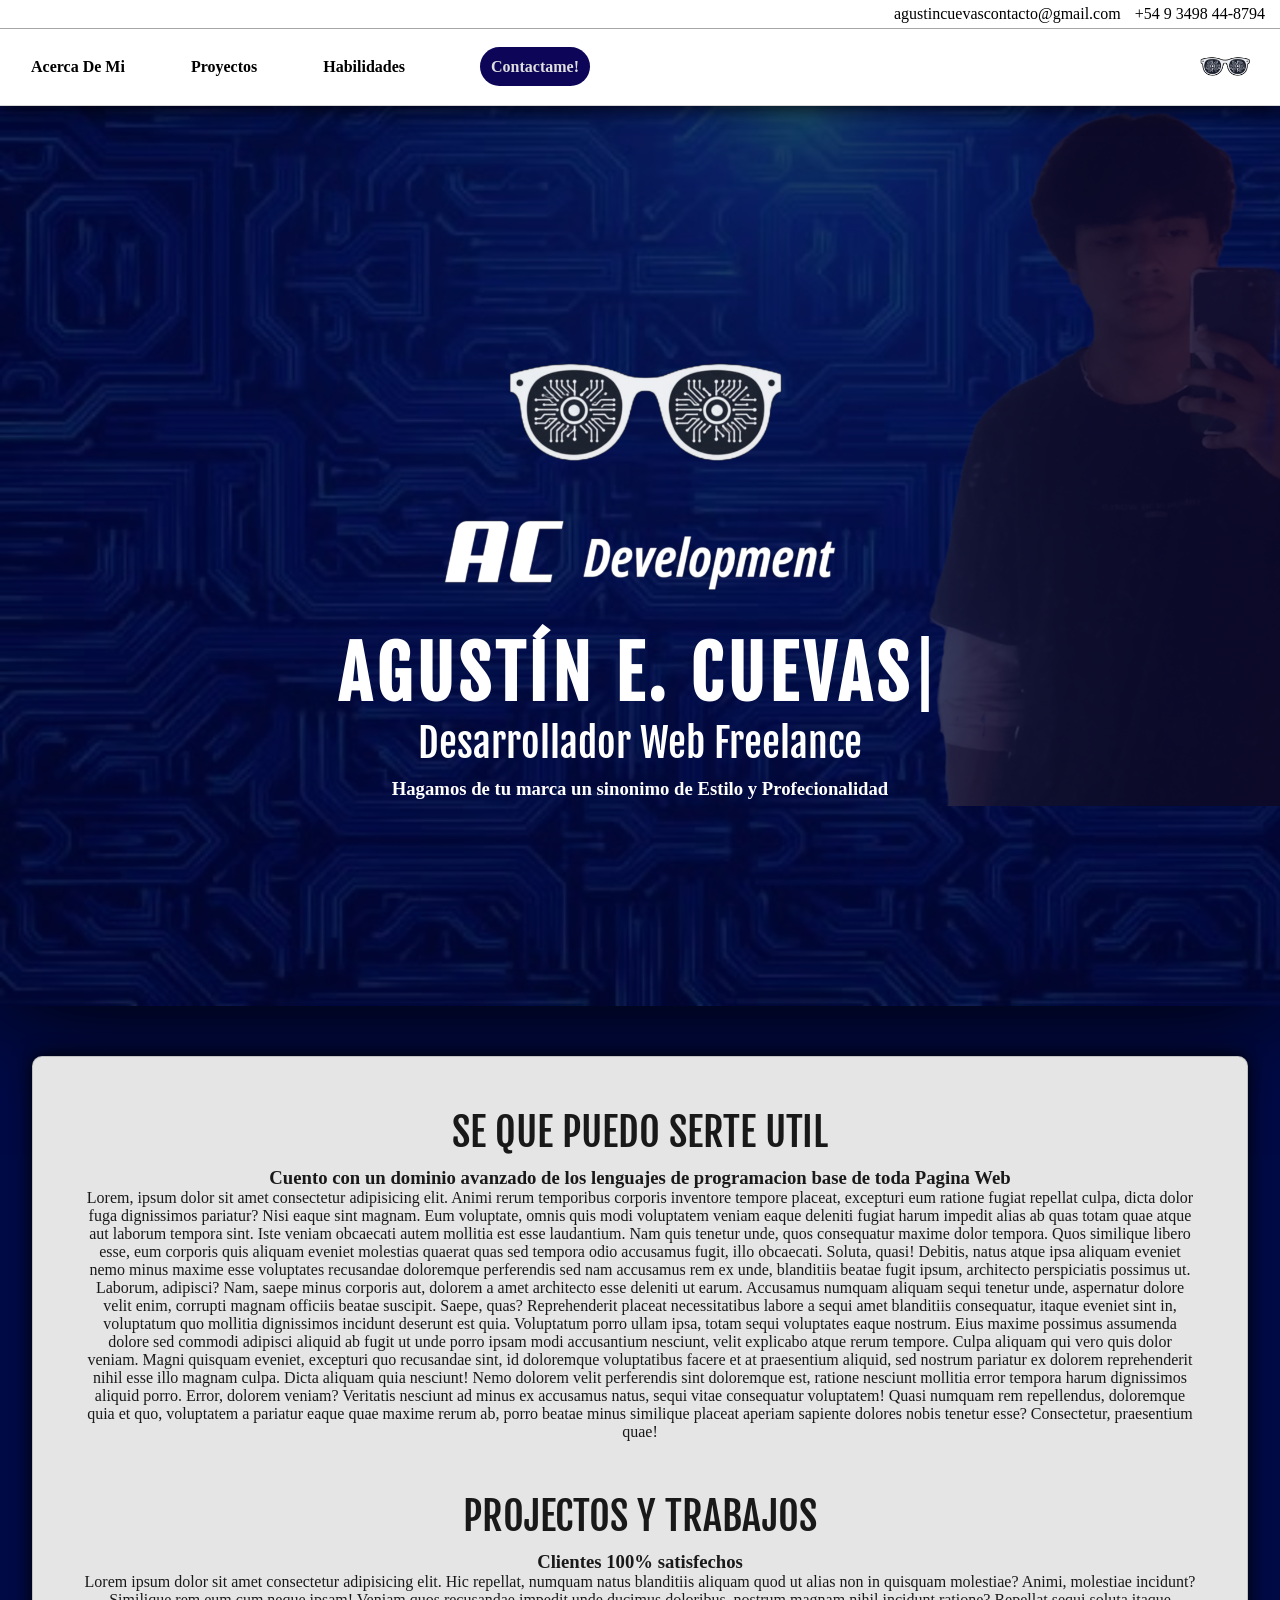
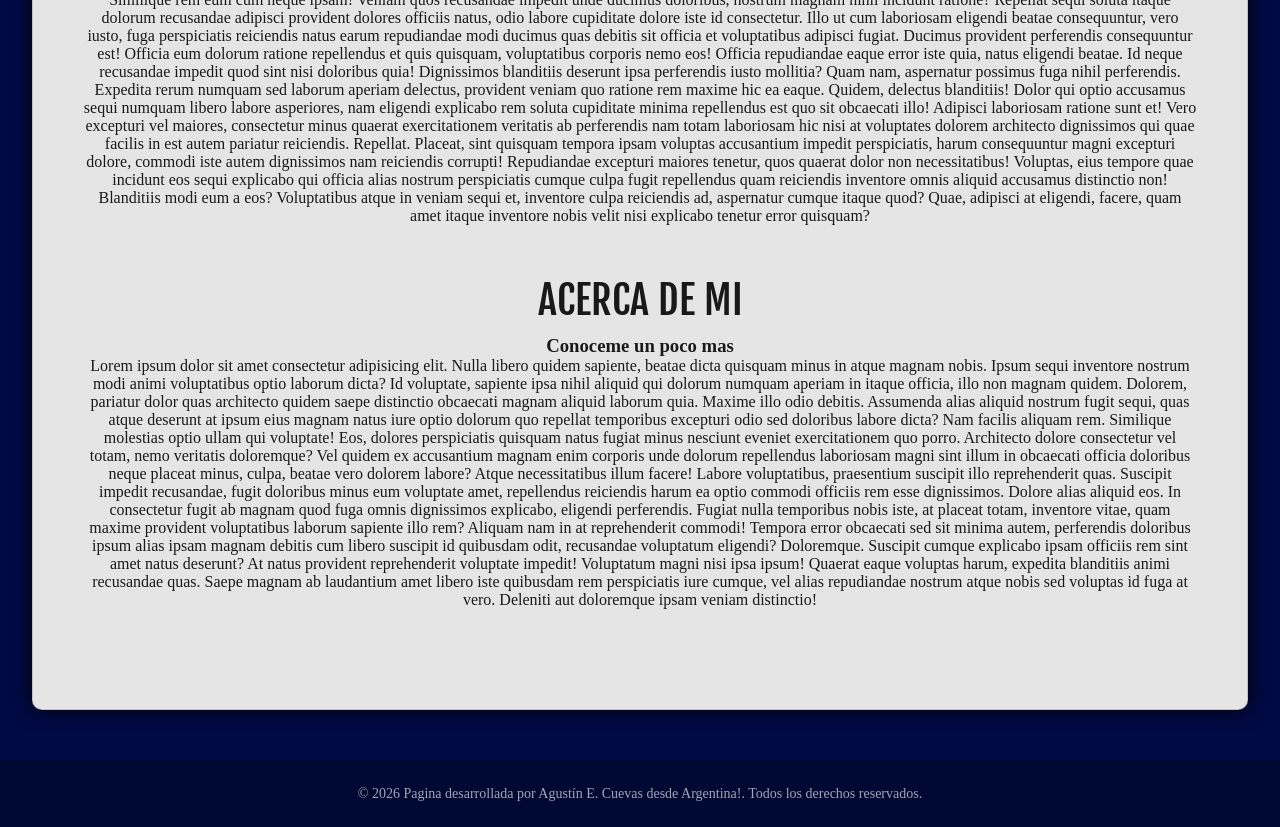
==== index.html @ af5e5095 "Add files via upload" ====
<!DOCTYPE html>
<html lang="es">
<head> 
    <meta charset="UTF-8">
    <meta http-equiv="X-UA-Compatible" content="IE=edge">
    <meta name="viewport" content="width=device-width, initial-scale=1.0">
    <title>Agustin E. Cuevas</title>
    <link rel="stylesheet" href="styles.css">
    <link rel="icon" href="./IMGs/icono.png" type="image/png">
    <link rel="preconnect" href="https://fonts.googleapis.com">
    <link rel="preconnect" href="https://fonts.gstatic.com" crossorigin>
    <link href="https://fonts.googleapis.com/css2?family=Fjalla+One&display=swap" rel="stylesheet">

</head>
<body>
    <div class="contact__section">
        <a class="cs__item" href="mailto:agustincuevas@gmail.com" target="_blank" title="Correo electronico de contacto">agustincuevascontacto@gmail.com</a>
        <a class="cs__item" href="" title="Numero de telefono">+54 9 3498 44-8794</a>
    </div>
    <nav class="nav">
        <div>
            <ul class="nav__ul">
                <li class="nav__item"><a class="nav__link" href="#aboutme" title="Conoce un poco mas sobre mi">Acerca De Mi</a></li>
                <li class="nav__item"><a class="nav__link" href="#projects" title="Proyectos en los que estuve detras del desarrollo">Proyectos</a></li>
                <li class="nav__item"><a class="nav__link" href="#skills" title="Mis habilidades como desarrollador">Habilidades</a></li>
                <li class="nav__item"><a class="nav__link link--contact" href="./Form Contact/form.html" title="Boton de contacto">Contactame!</a></li>
            </ul>
        </div>
        <div>
            <img class="nav__img" src="./IMGs/navbar icon.png" alt="Icono de AC development" title="Ac Development">
        </div>     
    </nav>
    <!-- ENCABEZADO DE LA PAGINA -->
    <header class="header">
        <img src="./IMGs/cuevi.png" alt="" class="header__img">
        <div class="overlay">

        </div>
            <div class="contenedor_header">
                <img class="header__logo" src="./IMGs/logo AC development.png" alt="Logo de AC Development" title="Logo de AC Development">
                <h1>Agustín E. Cuevas<span class="guion_parpadeo">|</span></h1>
                <h2>Desarrollador Web Freelance</h2>
                <h3>Hagamos de tu marca un sinonimo de Estilo y Profecionalidad</h3>
            </div>
        </div>    
    </header>
    <main>
        <div class="principal__container">
            <section class="section__skills" id="skills">
                <h2>SE QUE PUEDO SERTE UTIL</h2>
                <h3>Cuento con un dominio avanzado de los lenguajes de programacion base de toda Pagina Web </h3>
                <p>Lorem, ipsum dolor sit amet consectetur adipisicing elit. Animi rerum temporibus corporis inventore tempore placeat, excepturi eum ratione fugiat repellat culpa, dicta dolor fuga dignissimos pariatur? Nisi eaque sint magnam.
                Eum voluptate, omnis quis modi voluptatem veniam eaque deleniti fugiat harum impedit alias ab quas totam quae atque aut laborum tempora sint. Iste veniam obcaecati autem mollitia est esse laudantium.
                Nam quis tenetur unde, quos consequatur maxime dolor tempora. Quos similique libero esse, eum corporis quis aliquam eveniet molestias quaerat quas sed tempora odio accusamus fugit, illo obcaecati. Soluta, quasi!
                Debitis, natus atque ipsa aliquam eveniet nemo minus maxime esse voluptates recusandae doloremque perferendis sed nam accusamus rem ex unde, blanditiis beatae fugit ipsum, architecto perspiciatis possimus ut. Laborum, adipisci?
                Nam, saepe minus corporis aut, dolorem a amet architecto esse deleniti ut earum. Accusamus numquam aliquam sequi tenetur unde, aspernatur dolore velit enim, corrupti magnam officiis beatae suscipit. Saepe, quas?
                Reprehenderit placeat necessitatibus labore a sequi amet blanditiis consequatur, itaque eveniet sint in, voluptatum quo mollitia dignissimos incidunt deserunt est quia. Voluptatum porro ullam ipsa, totam sequi voluptates eaque nostrum.
                Eius maxime possimus assumenda dolore sed commodi adipisci aliquid ab fugit ut unde porro ipsam modi accusantium nesciunt, velit explicabo atque rerum tempore. Culpa aliquam qui vero quis dolor veniam.
                Magni quisquam eveniet, excepturi quo recusandae sint, id doloremque voluptatibus facere et at praesentium aliquid, sed nostrum pariatur ex dolorem reprehenderit nihil esse illo magnam culpa. Dicta aliquam quia nesciunt!
                Nemo dolorem velit perferendis sint doloremque est, ratione nesciunt mollitia error tempora harum dignissimos aliquid porro. Error, dolorem veniam? Veritatis nesciunt ad minus ex accusamus natus, sequi vitae consequatur voluptatem!
                Quasi numquam rem repellendus, doloremque quia et quo, voluptatem a pariatur eaque quae maxime rerum ab, porro beatae minus similique placeat aperiam sapiente dolores nobis tenetur esse? Consectetur, praesentium quae!</p>
            </section>
            <section class="section__projects" id="projects">
                <h2>PROJECTOS Y TRABAJOS</h2>
                <h3>Clientes 100% satisfechos</h3>
                <p>Lorem ipsum dolor sit amet consectetur adipisicing elit. Hic repellat, numquam natus blanditiis aliquam quod ut alias non in quisquam molestiae? Animi, molestiae incidunt? Similique rem eum cum neque ipsam!
                Veniam quos recusandae impedit unde ducimus doloribus, nostrum magnam nihil incidunt ratione? Repellat sequi soluta itaque dolorum recusandae adipisci provident dolores officiis natus, odio labore cupiditate dolore iste id consectetur.
                Illo ut cum laboriosam eligendi beatae consequuntur, vero iusto, fuga perspiciatis reiciendis natus earum repudiandae modi ducimus quas debitis sit officia et voluptatibus adipisci fugiat. Ducimus provident perferendis consequuntur est!
                Officia eum dolorum ratione repellendus et quis quisquam, voluptatibus corporis nemo eos! Officia repudiandae eaque error iste quia, natus eligendi beatae. Id neque recusandae impedit quod sint nisi doloribus quia!
                Dignissimos blanditiis deserunt ipsa perferendis iusto mollitia? Quam nam, aspernatur possimus fuga nihil perferendis. Expedita rerum numquam sed laborum aperiam delectus, provident veniam quo ratione rem maxime hic ea eaque.
                Quidem, delectus blanditiis! Dolor qui optio accusamus sequi numquam libero labore asperiores, nam eligendi explicabo rem soluta cupiditate minima repellendus est quo sit obcaecati illo! Adipisci laboriosam ratione sunt et!
                Vero excepturi vel maiores, consectetur minus quaerat exercitationem veritatis ab perferendis nam totam laboriosam hic nisi at voluptates dolorem architecto dignissimos qui quae facilis in est autem pariatur reiciendis. Repellat.
                Placeat, sint quisquam tempora ipsam voluptas accusantium impedit perspiciatis, harum consequuntur magni excepturi dolore, commodi iste autem dignissimos nam reiciendis corrupti! Repudiandae excepturi maiores tenetur, quos quaerat dolor non necessitatibus!
                Voluptas, eius tempore quae incidunt eos sequi explicabo qui officia alias nostrum perspiciatis cumque culpa fugit repellendus quam reiciendis inventore omnis aliquid accusamus distinctio non! Blanditiis modi eum a eos?
                Voluptatibus atque in veniam sequi et, inventore culpa reiciendis ad, aspernatur cumque itaque quod? Quae, adipisci at eligendi, facere, quam amet itaque inventore nobis velit nisi explicabo tenetur error quisquam?</p>
            </section>
            <section class="section__aboutme" id="aboutme">
                <h2>ACERCA DE MI</h2>
                <h3>Conoceme un poco mas</h3>
                <p>Lorem ipsum dolor sit amet consectetur adipisicing elit. Nulla libero quidem sapiente, beatae dicta quisquam minus in atque magnam nobis. Ipsum sequi inventore nostrum modi animi voluptatibus optio laborum dicta?
                Id voluptate, sapiente ipsa nihil aliquid qui dolorum numquam aperiam in itaque officia, illo non magnam quidem. Dolorem, pariatur dolor quas architecto quidem saepe distinctio obcaecati magnam aliquid laborum quia.
                Maxime illo odio debitis. Assumenda alias aliquid nostrum fugit sequi, quas atque deserunt at ipsum eius magnam natus iure optio dolorum quo repellat temporibus excepturi odio sed doloribus labore dicta?
                Nam facilis aliquam rem. Similique molestias optio ullam qui voluptate! Eos, dolores perspiciatis quisquam natus fugiat minus nesciunt eveniet exercitationem quo porro. Architecto dolore consectetur vel totam, nemo veritatis doloremque?
                Vel quidem ex accusantium magnam enim corporis unde dolorum repellendus laboriosam magni sint illum in obcaecati officia doloribus neque placeat minus, culpa, beatae vero dolorem labore? Atque necessitatibus illum facere!
                Labore voluptatibus, praesentium suscipit illo reprehenderit quas. Suscipit impedit recusandae, fugit doloribus minus eum voluptate amet, repellendus reiciendis harum ea optio commodi officiis rem esse dignissimos. Dolore alias aliquid eos.
                In consectetur fugit ab magnam quod fuga omnis dignissimos explicabo, eligendi perferendis. Fugiat nulla temporibus nobis iste, at placeat totam, inventore vitae, quam maxime provident voluptatibus laborum sapiente illo rem?
                Aliquam nam in at reprehenderit commodi! Tempora error obcaecati sed sit minima autem, perferendis doloribus ipsum alias ipsam magnam debitis cum libero suscipit id quibusdam odit, recusandae voluptatum eligendi? Doloremque.
                Suscipit cumque explicabo ipsam officiis rem sint amet natus deserunt? At natus provident reprehenderit voluptate impedit! Voluptatum magni nisi ipsa ipsum! Quaerat eaque voluptas harum, expedita blanditiis animi recusandae quas.
                Saepe magnam ab laudantium amet libero iste quibusdam rem perspiciatis iure cumque, vel alias repudiandae nostrum atque nobis sed voluptas id fuga at vero. Deleniti aut doloremque ipsam veniam distinctio!</p>
            </section>
        </div>
    </main>
    <footer class="footer"> 
        <p class="footer__text">© 2026 Pagina desarrollada por Agustín E. Cuevas desde Argentina!. Todos los derechos reservados.</p>
    </footer>
</body>
</html>
---- styles.css ----
* {
    margin: 0;
    box-sizing: border-box;
    padding: 0;
}

.fjalla-one-regular {
    font-family: "Fjalla One", 'Courier New', Courier, monospace;
    font-weight: 400;
    font-style: normal;
}


html {
    scroll-behavior: smooth;
}

body {
    background-color: rgb(0, 10, 69);
    color: rgba(0, 0, 0, 0.89);
}

h2 {
    font-size: 40px;
    font-family: "Fjalla One", 'Courier New', Courier, monospace;
    font-weight: 400;
    font-style: normal;
}

h2, h3, p {
    text-align: center;
}



            /* ---  APARTADO DEL HEADER --- */



@keyframes slideDownFromTop {
0% {
    opacity: 0;
    transform: translateY(-100%); 
}
100% {
    opacity: 1;
    transform: translateY(0);    
}
}

.contact__section {
    position: relative;
    z-index: 1;
    animation: slideDownFromTop 0.8s ease-out forwards;
}

.contact__section {
    padding: 5px;
    width: 100%;
    text-align: right;
    justify-content: space-between;
    background-color: white;
    border-bottom: .01px solid rgba(52, 52, 52, 0.435);
    position: relative;
    z-index: 4;    
}

.cs__item {
    margin-right: 10px;
    text-decoration: none;
    color: black;
}

.cs__item:hover {
    color: rgba(26, 3, 120, 0.849);
}

.header {
    height: 100vh;
    background-image: url("./IMGs/background_header.jpg");
    box-shadow:  0px 0px 100px black;
    background-size: cover;
    display: flex;
}

.overlay {
    height: 100vh;
    width: 100%;
    background-color: rgba(0, 0, 43, 0.719);
    position: absolute;
    z-index: 1;
}

.contenedor_header {
    margin: auto;
    color: white;
    min-width: 500px;
    max-width: 800px;
    text-align: center;
    position: relative;
    z-index: 2;
    overflow: hidden;
}


@keyframes slideInFromRight {
  0% {
    opacity: 0;
    transform: translateX(100%);
  }


  100% {
    opacity: 1;
    transform: translateX(0); 
  }
}

.header__logo {
    max-width: 400px;
    max-height: auto;
}

.header__img {
    max-height: 100%;
    position: absolute;
    right: 0;


    animation-name: slideInFromRight; 
    animation-duration: 1s;           
    animation-timing-function: ease-out; 
    animation-delay: 0.5s;            
    animation-fill-mode: forwards;   
}


h1 {
    font-family: "Fjalla One", 'Courier New', Courier, monospace;
    font-weight: 400;
    font-style: normal;
    font-size: 70px;
    font-weight: 900;
    letter-spacing: 5px;
    text-transform: uppercase;
}

h1 > .guion_parpadeo {
    font-weight: 100;
    animation: blink 1s step-end infinite;
    padding: 0;
    margin: 0;
}

@keyframes blink {
    0%, 100% { opacity: 1; }
    50% { opacity: 0;}
}

h2 {
    margin-bottom: 10px;
}


        /* APARTAOO DEL NAVBAR */




.nav {
  position: relative;
  z-index: 2;
  box-shadow: 0 4px 10px rgba(0, 0, 0, 0.15);

  animation: slideDownFromTop 0.8s ease-out forwards;
}

.nav {
    background-color: white;
    display: flex;
    flex-wrap: wrap;
    align-items: center;
    justify-content: space-between;
    border-bottom: 1px solid rgb(217, 215, 215); 
    box-shadow: 0px 0px 20px black;
    position: sticky;
    top: 0;
    z-index: 3;
}

.nav__ul {

}

.nav__item {
    display: inline-block;
    padding: 20px 20px;
    flex: 1;
}

.nav__link {
    text-decoration: none;
    color: black;
    font-weight: bolder;
    padding: 10px;
    border: 1px solid transparent;
    border-radius: 5px;
    background-color: transparent;
    transition: border .3s, background-color .3s, color .3s;
}

.nav__link:hover {
    border: 1px solid transparent;
    border-radius: 5px;
    background-color: rgba(0, 0, 0, 0.459);
    color: rgb(0, 0, 0);
}

.nav__img {
    margin-top: 2px;
    margin-right: 20px;
    max-width: 100px;
    max-height: 70px;
    flex: 1 0 0 auto;
}

.link--contact {
    margin: 20px 20px;
    border: 1px solid transparent;
    border-radius: 20px;
    background-color: rgb(12, 5, 88);
    color: rgb(223, 223, 223);
    transition: box-shadow .3s, border .3s, background-color .3s, color .3s;
}

.link--contact:hover {
    border: 1px solid white;
    border-radius: 130px;
    background-color: rgb(12, 5, 88);
    color: rgb(223, 223, 223);
    box-shadow: 0px 0px 15px black;
}


/* APARTADO DEL CONTENIDO PRINCIPAL (MAIN) */


.principal__container {
    padding: 50px;
    margin: auto;
    margin-top: 50px;
    margin-bottom: 50px;
    background-color: rgb(229, 229, 229);
    width: 95%;
    border: 1px solid rgba(0, 0, 0, 0.158);
    border-radius: 10px;
    box-shadow: 0px 0px 20px black;
}

section {
    scroll-margin-top: 80px;
    margin-bottom: 50px;
}


            /* --- FOOTER SECTION --- */


.footer {
    font-size: 14px;
    color: rgba(255, 255, 255, 0.641);
    background-color: rgb(0, 8, 52);
    width: 100%;
    padding: 25px;
    border-top: 1px solid rgba(0, 0, 0, 0.281);
}
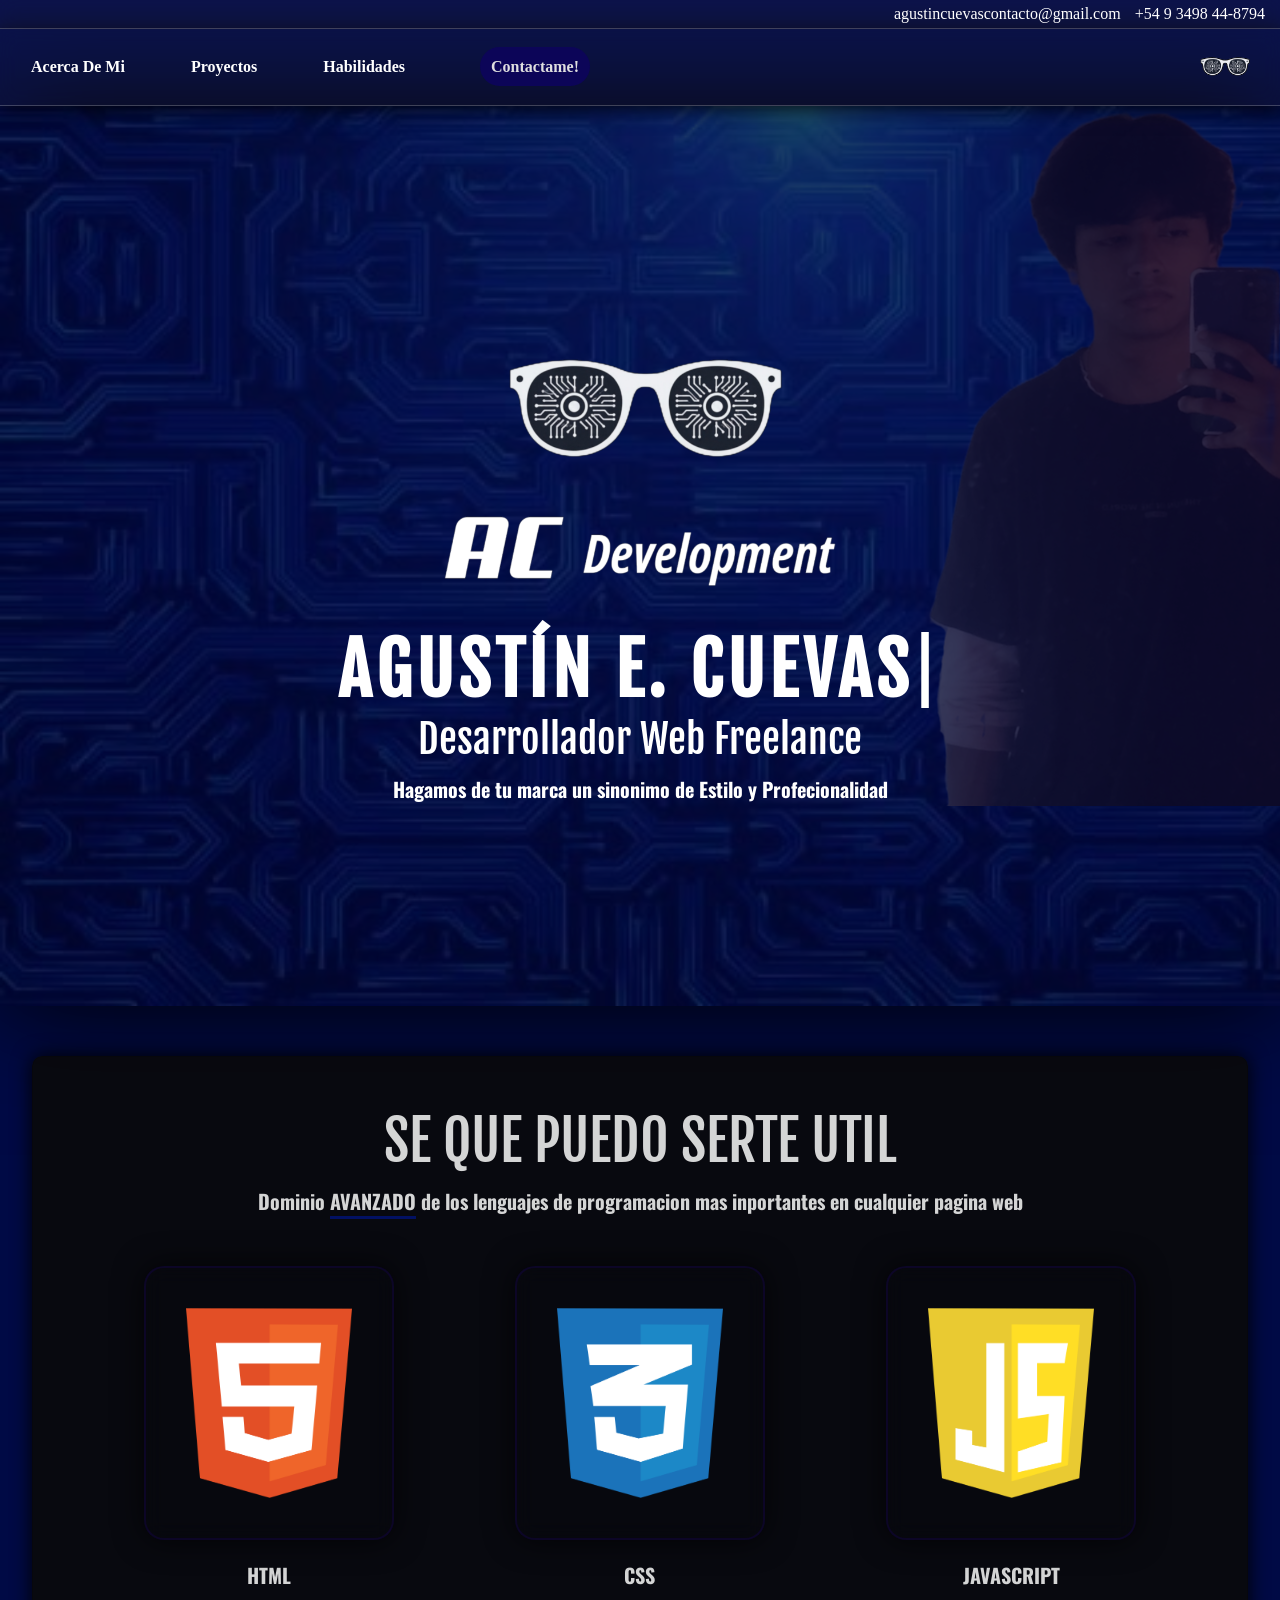
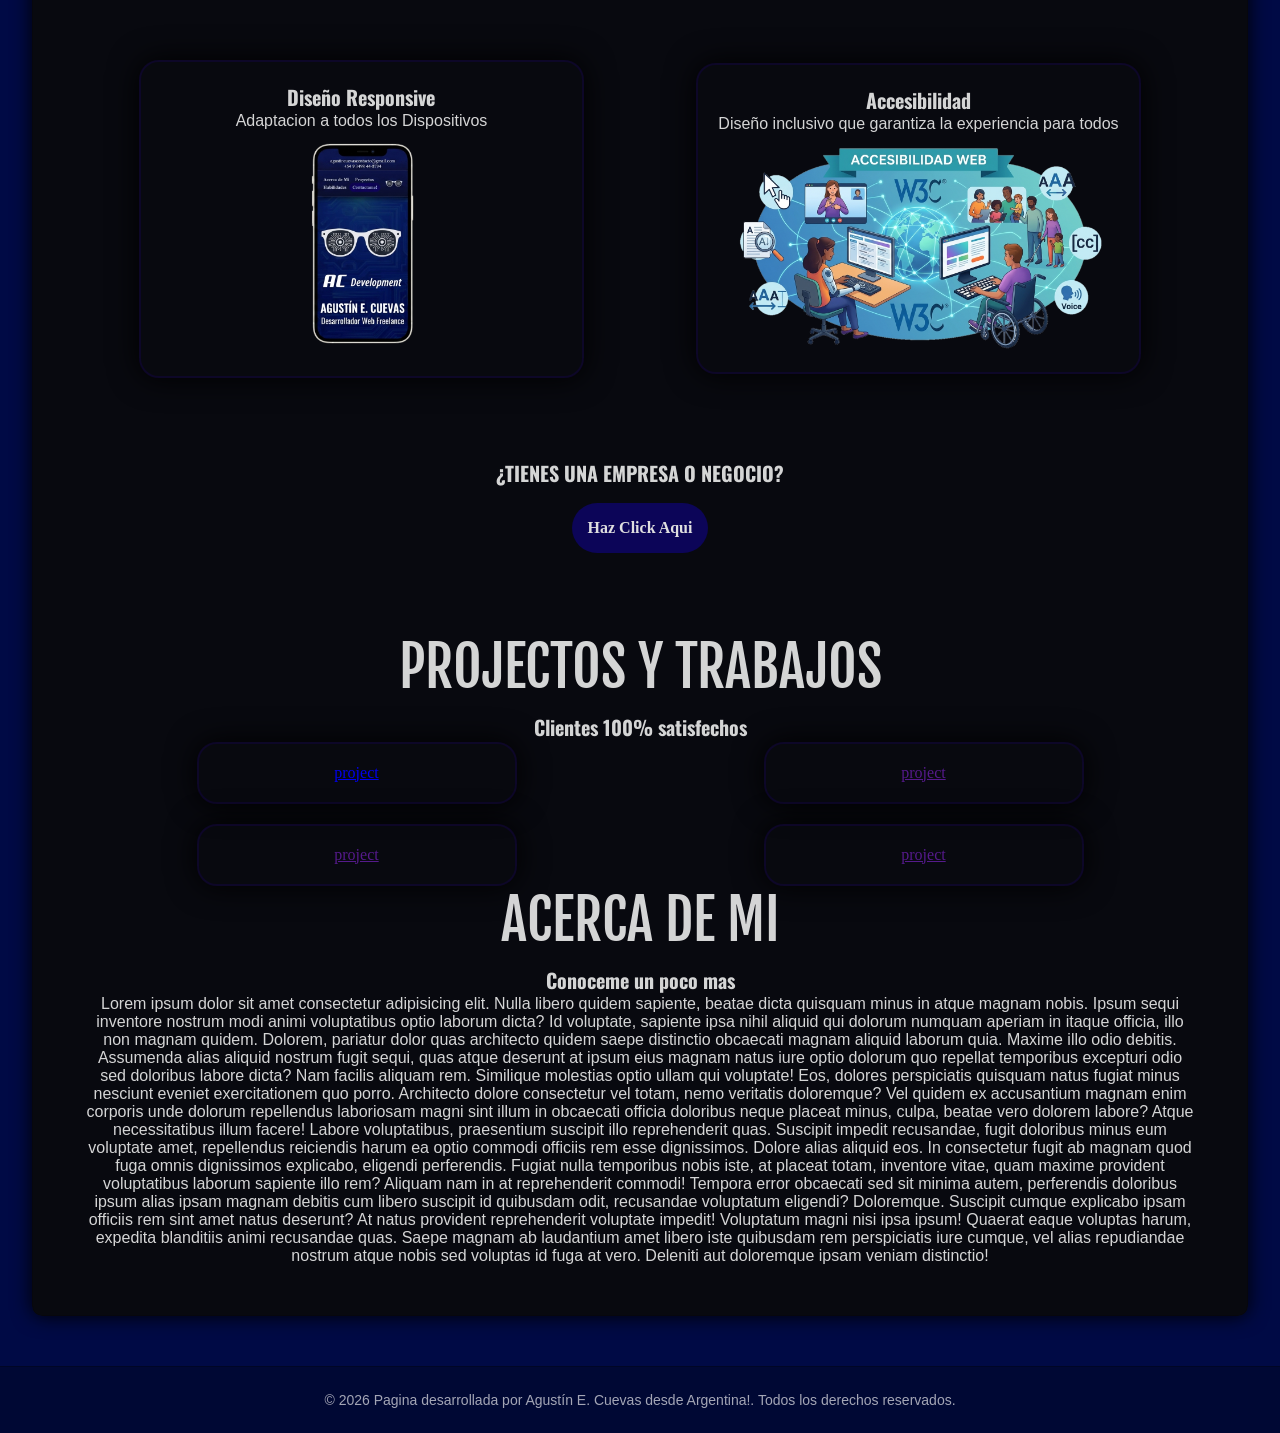
==== commit 15ea201f: "Add files via upload" ====
--- a/index.html
+++ b/index.html
@@ -4,15 +4,18 @@
     <meta charset="UTF-8">
     <meta http-equiv="X-UA-Compatible" content="IE=edge">
     <meta name="viewport" content="width=device-width, initial-scale=1.0">
-    <title>Agustin E. Cuevas</title>
     <link rel="stylesheet" href="styles.css">
     <link rel="icon" href="./IMGs/icono.png" type="image/png">
     <link rel="preconnect" href="https://fonts.googleapis.com">
     <link rel="preconnect" href="https://fonts.gstatic.com" crossorigin>
     <link href="https://fonts.googleapis.com/css2?family=Fjalla+One&display=swap" rel="stylesheet">
+    <link rel="preconnect" href="https://fonts.googleapis.com">
+    <link rel="preconnect" href="https://fonts.gstatic.com" crossorigin>
+    <link href="https://fonts.googleapis.com/css2?family=Fjalla+One&family=Oswald:wght@200..700&display=swap" rel="stylesheet">
+    <title>Agustin E. Cuevas</title>
 
 </head>
-<body>
+<body> 
     <div class="contact__section">
         <a class="cs__item" href="mailto:agustincuevas@gmail.com" target="_blank" title="Correo electronico de contacto">agustincuevascontacto@gmail.com</a>
         <a class="cs__item" href="" title="Numero de telefono">+54 9 3498 44-8794</a>
@@ -46,33 +49,46 @@
     </header>
     <main>
         <div class="principal__container">
-            <section class="section__skills" id="skills">
+            <section class="section_skills" id="skills">
                 <h2>SE QUE PUEDO SERTE UTIL</h2>
-                <h3>Cuento con un dominio avanzado de los lenguajes de programacion base de toda Pagina Web </h3>
-                <p>Lorem, ipsum dolor sit amet consectetur adipisicing elit. Animi rerum temporibus corporis inventore tempore placeat, excepturi eum ratione fugiat repellat culpa, dicta dolor fuga dignissimos pariatur? Nisi eaque sint magnam.
-                Eum voluptate, omnis quis modi voluptatem veniam eaque deleniti fugiat harum impedit alias ab quas totam quae atque aut laborum tempora sint. Iste veniam obcaecati autem mollitia est esse laudantium.
-                Nam quis tenetur unde, quos consequatur maxime dolor tempora. Quos similique libero esse, eum corporis quis aliquam eveniet molestias quaerat quas sed tempora odio accusamus fugit, illo obcaecati. Soluta, quasi!
-                Debitis, natus atque ipsa aliquam eveniet nemo minus maxime esse voluptates recusandae doloremque perferendis sed nam accusamus rem ex unde, blanditiis beatae fugit ipsum, architecto perspiciatis possimus ut. Laborum, adipisci?
-                Nam, saepe minus corporis aut, dolorem a amet architecto esse deleniti ut earum. Accusamus numquam aliquam sequi tenetur unde, aspernatur dolore velit enim, corrupti magnam officiis beatae suscipit. Saepe, quas?
-                Reprehenderit placeat necessitatibus labore a sequi amet blanditiis consequatur, itaque eveniet sint in, voluptatum quo mollitia dignissimos incidunt deserunt est quia. Voluptatum porro ullam ipsa, totam sequi voluptates eaque nostrum.
-                Eius maxime possimus assumenda dolore sed commodi adipisci aliquid ab fugit ut unde porro ipsam modi accusantium nesciunt, velit explicabo atque rerum tempore. Culpa aliquam qui vero quis dolor veniam.
-                Magni quisquam eveniet, excepturi quo recusandae sint, id doloremque voluptatibus facere et at praesentium aliquid, sed nostrum pariatur ex dolorem reprehenderit nihil esse illo magnam culpa. Dicta aliquam quia nesciunt!
-                Nemo dolorem velit perferendis sint doloremque est, ratione nesciunt mollitia error tempora harum dignissimos aliquid porro. Error, dolorem veniam? Veritatis nesciunt ad minus ex accusamus natus, sequi vitae consequatur voluptatem!
-                Quasi numquam rem repellendus, doloremque quia et quo, voluptatem a pariatur eaque quae maxime rerum ab, porro beatae minus similique placeat aperiam sapiente dolores nobis tenetur esse? Consectetur, praesentium quae!</p>
+                    <h3>Dominio <strong>AVANZADO</strong> de los lenguajes de programacion mas inportantes en cualquier pagina web </h3>
+                        <div class="section_skills__grid">
+                            <img class="grid__img" src="./IMGs/hmtl5.png" alt="logo de H.T.M.L.5">
+                            <img class="grid__img" src="./IMGs/css.png" alt="logo de C.S.S.">
+                            <img class="grid__img" src="./IMGs/javascript.png" alt="logo de javascript">
+                            <h3 class="grid__h3">HTML</h3>
+                            <h3 class="grid__h3">CSS</h3>
+                            <h3 class="grid__h3">JAVASCRIPT</h3>
+                        </div>
+            </section>    
+            <section class="section_responsive">
+                    <div class="section_responsive__container">
+                        <h3>Diseño Responsive</h3>
+                        <p>Adaptacion a todos los Dispositivos</p>
+                            <img src="./IMGs/Fone.png" alt="Foto de un Celular con una pagina web dentro" title="Celular Diseño Resposive" class="section_responsive__img">
+                            </img>
+                    </div>
+                    <div class="section_responsive__container">
+                        <h3>Accesibilidad</h3>
+                        <p>Diseño inclusivo que garantiza la experiencia para todos</p>
+                        <img src="./IMGs/Accesibilidad.png" alt="Foto ilustrativa sobre accesibilidad web" title="Accesibilidad Web" class="section_responsive__img img--accesweb" >
+                    </div>
             </section>
-            <section class="section__projects" id="projects">
+            <section class="section_empresas">
+                <div class="container__empresass">    
+                    <h3>¿TIENES UNA EMPRESA O NEGOCIO?</h3>
+                    <a class="section_empresas__link" href="./Empresa/index.html">Haz Click Aqui</a>
+                </div>
+            </section>        
+            <section class="section_projects" id="projects">
                 <h2>PROJECTOS Y TRABAJOS</h2>
                 <h3>Clientes 100% satisfechos</h3>
-                <p>Lorem ipsum dolor sit amet consectetur adipisicing elit. Hic repellat, numquam natus blanditiis aliquam quod ut alias non in quisquam molestiae? Animi, molestiae incidunt? Similique rem eum cum neque ipsam!
-                Veniam quos recusandae impedit unde ducimus doloribus, nostrum magnam nihil incidunt ratione? Repellat sequi soluta itaque dolorum recusandae adipisci provident dolores officiis natus, odio labore cupiditate dolore iste id consectetur.
-                Illo ut cum laboriosam eligendi beatae consequuntur, vero iusto, fuga perspiciatis reiciendis natus earum repudiandae modi ducimus quas debitis sit officia et voluptatibus adipisci fugiat. Ducimus provident perferendis consequuntur est!
-                Officia eum dolorum ratione repellendus et quis quisquam, voluptatibus corporis nemo eos! Officia repudiandae eaque error iste quia, natus eligendi beatae. Id neque recusandae impedit quod sint nisi doloribus quia!
-                Dignissimos blanditiis deserunt ipsa perferendis iusto mollitia? Quam nam, aspernatur possimus fuga nihil perferendis. Expedita rerum numquam sed laborum aperiam delectus, provident veniam quo ratione rem maxime hic ea eaque.
-                Quidem, delectus blanditiis! Dolor qui optio accusamus sequi numquam libero labore asperiores, nam eligendi explicabo rem soluta cupiditate minima repellendus est quo sit obcaecati illo! Adipisci laboriosam ratione sunt et!
-                Vero excepturi vel maiores, consectetur minus quaerat exercitationem veritatis ab perferendis nam totam laboriosam hic nisi at voluptates dolorem architecto dignissimos qui quae facilis in est autem pariatur reiciendis. Repellat.
-                Placeat, sint quisquam tempora ipsam voluptas accusantium impedit perspiciatis, harum consequuntur magni excepturi dolore, commodi iste autem dignissimos nam reiciendis corrupti! Repudiandae excepturi maiores tenetur, quos quaerat dolor non necessitatibus!
-                Voluptas, eius tempore quae incidunt eos sequi explicabo qui officia alias nostrum perspiciatis cumque culpa fugit repellendus quam reiciendis inventore omnis aliquid accusamus distinctio non! Blanditiis modi eum a eos?
-                Voluptatibus atque in veniam sequi et, inventore culpa reiciendis ad, aspernatur cumque itaque quod? Quae, adipisci at eligendi, facere, quam amet itaque inventore nobis velit nisi explicabo tenetur error quisquam?</p>
+                <div class="section_projects__grid">
+                    <a href="https://keanumoda.mitiendanube.com/" class="section_projects__item">project</a>
+                    <a href="" class="section_projects__item">project</a>
+                    <a href="" class="section_projects__item">project</a>
+                    <a href="" class="section_projects__item">project</a>
+                </div>
             </section>
             <section class="section__aboutme" id="aboutme">
                 <h2>ACERCA DE MI</h2>
--- a/styles.css
+++ b/styles.css
@@ -4,12 +4,6 @@
     padding: 0;
 }
 
-.fjalla-one-regular {
-    font-family: "Fjalla One", 'Courier New', Courier, monospace;
-    font-weight: 400;
-    font-style: normal;
-}
-
 
 html {
     scroll-behavior: smooth;
@@ -17,8 +11,24 @@
 
 body {
     background-color: rgb(0, 10, 69);
-    color: rgba(0, 0, 0, 0.89);
-}
+    color: rgba(238, 238, 238, 0.89);
+}
+
+strong {
+    font-weight: bolder;
+    border-bottom: 3px solid rgb(2, 17, 99);
+    cursor: pointer;
+    transition: all 1s;
+}
+
+strong:hover {
+    background: linear-gradient(to left, rgb(47, 0, 255), rgb(34, 4, 133));
+    -webkit-background-clip: text;
+    background-clip: text;
+    -webkit-text-fill-color: transparent;
+    color: transparent;
+}
+
 
 h2 {
     font-size: 40px;
@@ -27,9 +37,39 @@
     font-style: normal;
 }
 
+h2:not(h1 + h2) {
+    font-size: 55px;
+}
+
+h3 {
+    font-size: 20px;
+    font-family: "Oswald";
+}
+
 h2, h3, p {
     text-align: center;
 }
+
+p {
+    font-family: sans-serif;
+}
+
+
+/* --- APARTADO DE FUENTES --- */
+
+.fjalla-one-regular {
+    font-family: "Fjalla One", 'Courier New', Courier, monospace;
+    font-weight: 400;
+    font-style: normal;
+}
+
+.oswald-clasic {
+    font-family: "Oswald", 'Courier New', Courier, monospace;
+    font-optical-sizing: auto;
+    font-weight: 500;
+    font-style: normal;
+}
+
 
 
 
@@ -59,8 +99,10 @@
     width: 100%;
     text-align: right;
     justify-content: space-between;
-    background-color: white;
-    border-bottom: .01px solid rgba(52, 52, 52, 0.435);
+    background-color: rgba(255, 255, 255, 0.048);
+    backdrop-filter: blur(10px);
+    -webkit-backdrop-filter: blur(10px);
+    border-bottom: .01px solid rgba(211, 208, 208, 0.26);
     position: relative;
     z-index: 4;    
 }
@@ -68,11 +110,11 @@
 .cs__item {
     margin-right: 10px;
     text-decoration: none;
-    color: black;
+    color: white;
 }
 
 .cs__item:hover {
-    color: rgba(26, 3, 120, 0.849);
+    color: rgba(4, 207, 221, 0.849);
 }
 
 .header {
@@ -168,20 +210,21 @@
 
 
 .nav {
-  position: relative;
-  z-index: 2;
-  box-shadow: 0 4px 10px rgba(0, 0, 0, 0.15);
-
-  animation: slideDownFromTop 0.8s ease-out forwards;
+    position: relative;
+    z-index: 2;
+    box-shadow: 0 4px 10px rgba(0, 0, 0, 0.15);
+    animation: slideDownFromTop 0.8s ease-out forwards;
 }
 
 .nav {
-    background-color: white;
+    background-color: rgba(255, 255, 255, 0.041);
+    backdrop-filter: blur(10px);
+    -webkit-backdrop-filter: blur(10px);
     display: flex;
     flex-wrap: wrap;
     align-items: center;
     justify-content: space-between;
-    border-bottom: 1px solid rgb(217, 215, 215); 
+    border-bottom: 1px solid rgba(217, 215, 215, 0.26); 
     box-shadow: 0px 0px 20px black;
     position: sticky;
     top: 0;
@@ -200,7 +243,7 @@
 
 .nav__link {
     text-decoration: none;
-    color: black;
+    color: white; 
     font-weight: bolder;
     padding: 10px;
     border: 1px solid transparent;
@@ -212,8 +255,8 @@
 .nav__link:hover {
     border: 1px solid transparent;
     border-radius: 5px;
-    background-color: rgba(0, 0, 0, 0.459);
-    color: rgb(0, 0, 0);
+    background-color: rgba(110, 106, 106, 0.397);
+    color: rgb(255, 255, 255);
 }
 
 .nav__img {
@@ -230,11 +273,11 @@
     border-radius: 20px;
     background-color: rgb(12, 5, 88);
     color: rgb(223, 223, 223);
-    transition: box-shadow .3s, border .3s, background-color .3s, color .3s;
+    transition: box-shadow .6s, border .3s, background-color .3s, color .3s;
 }
 
 .link--contact:hover {
-    border: 1px solid white;
+    border: 1px solid transparent;
     border-radius: 130px;
     background-color: rgb(12, 5, 88);
     color: rgb(223, 223, 223);
@@ -250,7 +293,7 @@
     margin: auto;
     margin-top: 50px;
     margin-bottom: 50px;
-    background-color: rgb(229, 229, 229);
+    background-color: rgba(10, 10, 10, 0.89);
     width: 95%;
     border: 1px solid rgba(0, 0, 0, 0.158);
     border-radius: 10px;
@@ -258,9 +301,137 @@
 }
 
 section {
-    scroll-margin-top: 80px;
-    margin-bottom: 50px;
-}
+    scroll-margin-top: 90px;
+}
+
+.section_skills__grid {
+    margin-bottom: 0px;
+    display: grid;
+    align-items: center;
+    justify-content: space-around;
+    grid-template-columns: 250px 250px 250px;
+    padding: 50px 0px;
+}
+
+.grid__img {
+    display: inline-block;
+    max-width: 250px;
+    padding: 40px;
+    border: 2px solid rgba(23, 5, 88, 0.349);
+    border-radius: 20px;
+    box-shadow: 0 0 30px rgba(0, 0, 0, 0.733);
+    background: rgba(0, 0, 0, 0.055);
+    backdrop-filter: blur(10px);
+    -webkit-backdrop-filter: blur(10px);
+    transition: padding .3s, box-shadow .3s;
+}
+
+.grid__img:hover {
+    padding: 30px;
+    box-shadow: 0 0 30px rgb(12, 5, 88);
+}
+
+.grid__h3 {
+    margin: 20px 0px;
+}
+
+.section_responsive {
+    display: grid;
+    align-items: center;
+    justify-content: space-around;
+    grid-template-columns: 40% 40%;
+    margin-bottom: 80px;
+}
+
+.section_responsive__container {
+    display: grid;
+    border: 2px solid rgba(23, 5, 88, 0.349);
+    border-radius: 20px;
+    padding: 20px ;
+    align-items: center;
+    justify-content: center;
+    box-shadow: 0 0 30px black;
+    transition: padding .3s, box-shadow .3s;
+}
+
+.section_responsive__container:hover {
+        padding: 22px 0px;
+        box-shadow: 0 0 30px rgb(12, 5, 88);
+}
+
+.section_responsive__img {
+    display: block;
+    max-width: 100%;
+    max-height: 100%;
+}
+
+.img--accesweb {
+    display: block;
+    max-width: 100%;
+    max-height: 100%;
+}
+
+
+
+
+
+
+
+
+.section_empresas {
+    display: grid;
+    text-align: center;
+    margin-bottom: 80px;
+}
+
+.container__empresas {
+    align-items: center;
+    justify-content: space-around;     
+}
+
+
+.section_empresas__link {
+    text-decoration: none;
+    display: inline-block;
+    margin-top: 15px; 
+    padding: 15px;
+    border: 1px solid transparent;
+    border-radius: 130px;
+    background-color: rgb(12, 5, 88);
+    color: rgb(223, 223, 223);
+    font-weight: bolder;
+    cursor: pointer;
+    transition: box-shadow .3s, border .3s, background-color .3s;
+}
+
+.section_empresas__link:hover {
+    border-radius: 130px;
+    background-color: rgb(12, 5, 88);
+    color: rgb(223, 223, 223);
+    box-shadow: 0px 0px 15px rgb(0, 0, 0);
+}
+
+.section_projects__grid {
+    display: grid;
+    grid-template-columns: 20em 20em;
+    align-items: center;
+    justify-content: space-around;
+    min-width: 10em;
+    gap: 20px;
+}
+
+.section_projects__item {
+    display: grid;
+    border: 2px solid rgba(23, 5, 88, 0.349);
+    border-radius: 20px;
+    padding: 20px ;
+    align-items: center;
+    justify-content: center;
+    box-shadow: 0 0 30px black;
+    
+}
+
+
 
 
             /* --- FOOTER SECTION --- */
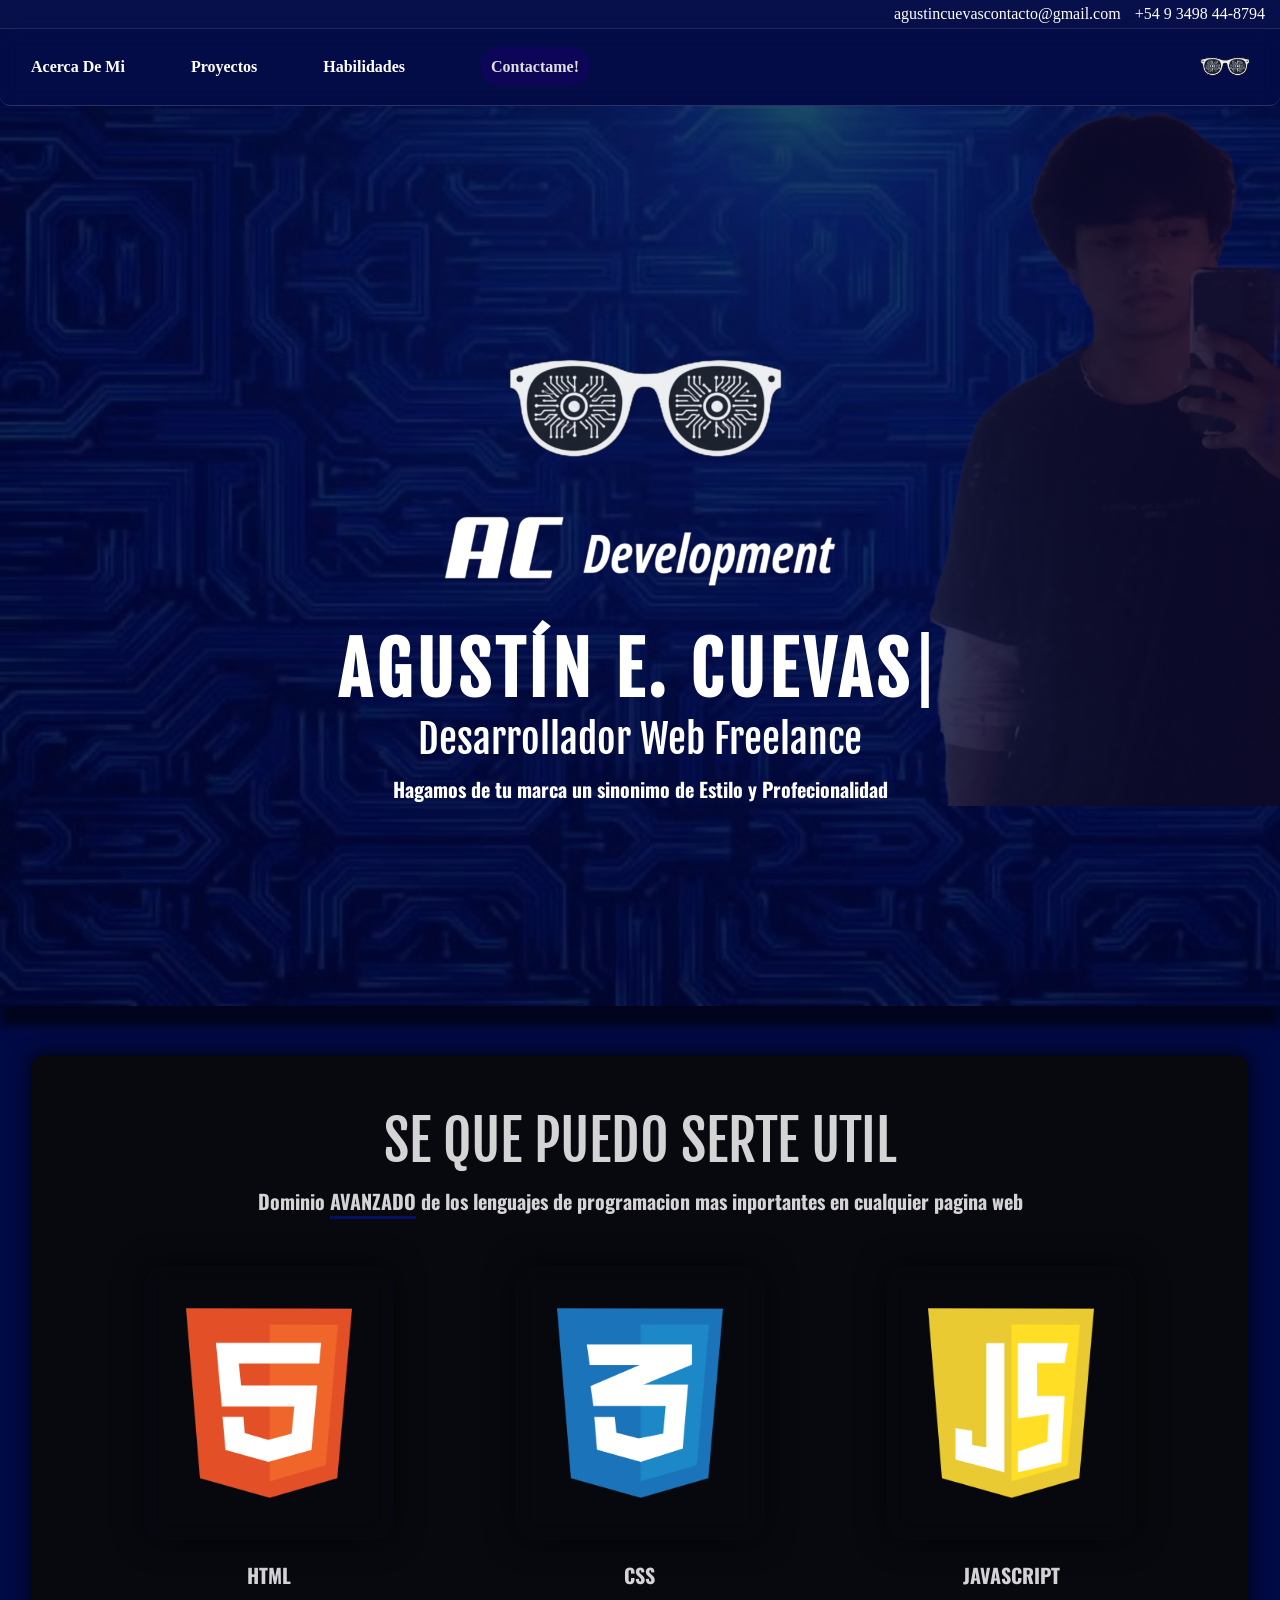
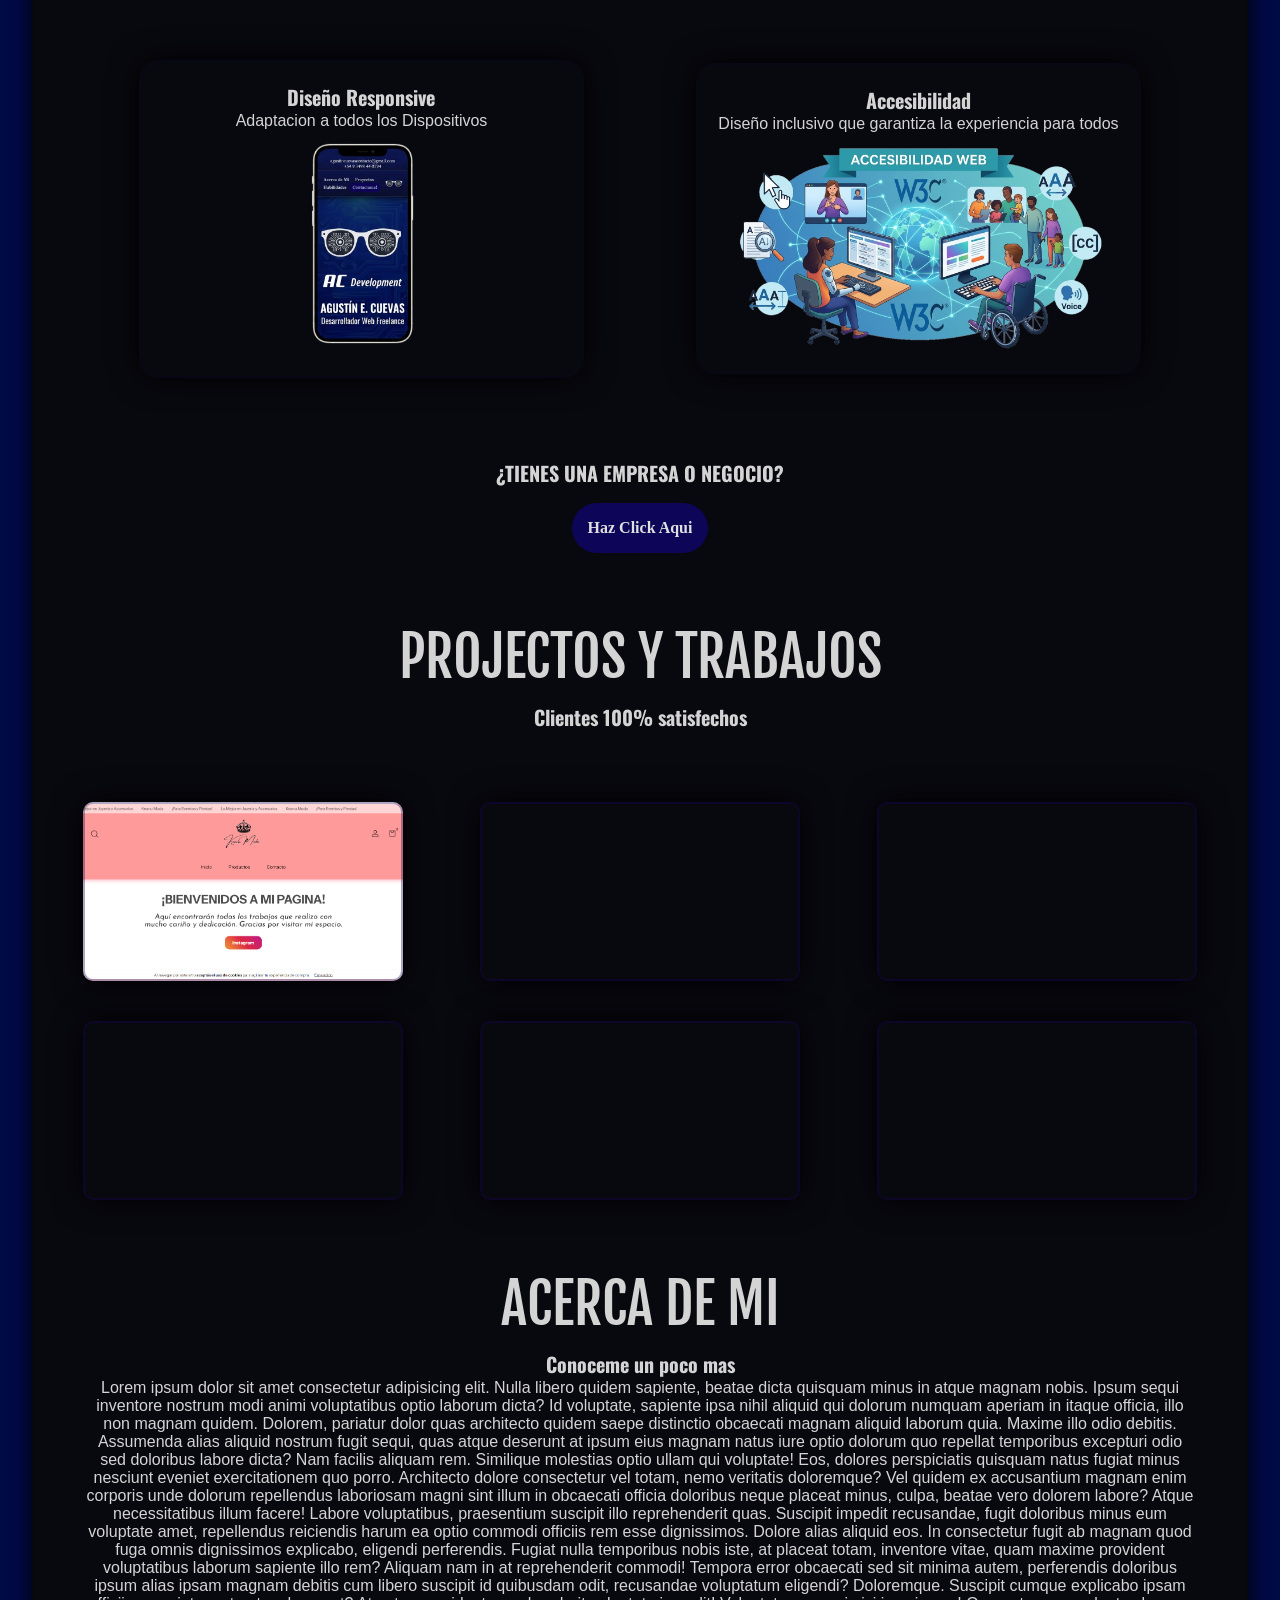
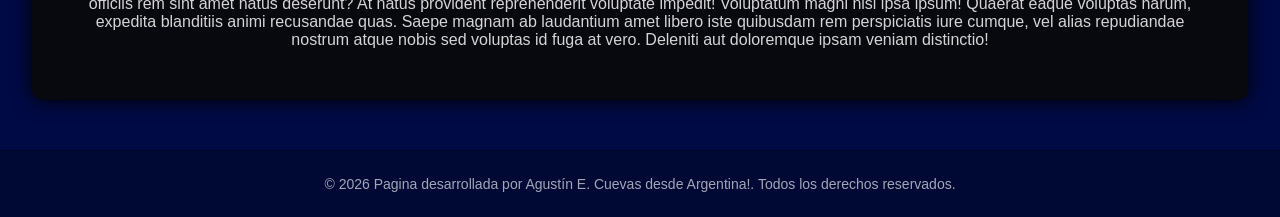
==== commit 28487561: "Add files via upload" ====
--- a/index.html
+++ b/index.html
@@ -84,10 +84,42 @@
                 <h2>PROJECTOS Y TRABAJOS</h2>
                 <h3>Clientes 100% satisfechos</h3>
                 <div class="section_projects__grid">
-                    <a href="https://keanumoda.mitiendanube.com/" class="section_projects__item">project</a>
-                    <a href="" class="section_projects__item">project</a>
-                    <a href="" class="section_projects__item">project</a>
-                    <a href="" class="section_projects__item">project</a>
+                    <div class="section_project__container container--km">
+                        <div class="container__overlay">
+                            <h3>Keanu Moda</h3>
+                    <a href="https://keanumoda.mitiendanube.com/" target="_blank" class="section_projects__item"></a>
+                    </div>
+                    </div>
+                    <div class="section_project__container">
+                            <div class="container__overlay">
+                            <h3>Projecto</h3>
+                    <a href="" class="section_projects__item"></a>
+                    </div>
+                    </div>
+                    <div class="section_project__container">
+                            <div class="container__overlay">
+                            <h3>Projecto</h3>
+                    <a href="" class="section_projects__item"></a>
+                    </div>
+                    </div>
+                    <div class="section_project__container">
+                            <div class="container__overlay">
+                            <h3>Projecto</h3>
+                    <a href="" class="section_projects__item"></a>
+                    </div>
+                    </div>
+                    <div class="section_project__container">
+                            <div class="container__overlay">
+                            <h3>Projecto</h3>
+                    <a href="" class="section_projects__item"></a>
+                    </div>
+                    </div>
+                    <div class="section_project__container">
+                            <div class="container__overlay">
+                            <h3>Projecto</h3>
+                    <a href="" class="section_projects__item"></a>
+                    </div>
+                    </div>
                 </div>
             </section>
             <section class="section__aboutme" id="aboutme">
--- a/styles.css
+++ b/styles.css
@@ -2,11 +2,35 @@
     margin: 0;
     box-sizing: border-box;
     padding: 0;
-}
-
+    transition: background-color .35s ease, color .35s ease, border-color .35s ease, box-shadow .35s ease, transform .35s ease, opacity .35s ease;
+}
 
 html {
     scroll-behavior: smooth;
+}
+
+body {
+    animation: fadeInPage 0.8s ease-out both;
+}
+
+@keyframes fadeInPage {
+    from {
+        opacity: 0;
+    }
+    to {
+        opacity: 1;
+    }
+}
+
+@keyframes softFadeUp {
+    from {
+        opacity: 0;
+        transform: translateY(10px);
+    }
+    to {
+        opacity: 1;
+        transform: translateY(0);
+    }
 }
 
 body {
@@ -99,10 +123,11 @@
     width: 100%;
     text-align: right;
     justify-content: space-between;
-    background-color: rgba(255, 255, 255, 0.048);
+    background-color: rgba(255, 255, 255, 0.029);
     backdrop-filter: blur(10px);
     -webkit-backdrop-filter: blur(10px);
-    border-bottom: .01px solid rgba(211, 208, 208, 0.26);
+    border-bottom: .01px solid rgba(211, 208, 208, 0.124);
+
     position: relative;
     z-index: 4;    
 }
@@ -120,9 +145,10 @@
 .header {
     height: 100vh;
     background-image: url("./IMGs/background_header.jpg");
-    box-shadow:  0px 0px 100px black;
+    box-shadow:  0px 20px 10px rgba(0, 0, 0, 0.604);
     background-size: cover;
     display: flex;
+    animation: softFadeUp 0.9s ease-out both;
 }
 
 .overlay {
@@ -142,6 +168,7 @@
     position: relative;
     z-index: 2;
     overflow: hidden;
+    animation: softFadeUp 0.9s ease-out both;
 }
 
 
@@ -212,20 +239,20 @@
 .nav {
     position: relative;
     z-index: 2;
-    box-shadow: 0 4px 10px rgba(0, 0, 0, 0.15);
     animation: slideDownFromTop 0.8s ease-out forwards;
 }
 
 .nav {
-    background-color: rgba(255, 255, 255, 0.041);
+    background-color: rgba(255, 255, 255, 0.012);
     backdrop-filter: blur(10px);
     -webkit-backdrop-filter: blur(10px);
     display: flex;
     flex-wrap: wrap;
     align-items: center;
     justify-content: space-between;
-    border-bottom: 1px solid rgba(217, 215, 215, 0.26); 
-    box-shadow: 0px 0px 20px black;
+    border-bottom: 1px solid rgba(255, 255, 255, 0.149); 
+    border-bottom-left-radius: 10px;
+    border-bottom-right-radius: 10px;
     position: sticky;
     top: 0;
     z-index: 3;
@@ -298,6 +325,7 @@
     border: 1px solid rgba(0, 0, 0, 0.158);
     border-radius: 10px;
     box-shadow: 0px 0px 20px black;
+    animation: softFadeUp 0.9s ease-out both;
 }
 
 section {
@@ -311,24 +339,27 @@
     justify-content: space-around;
     grid-template-columns: 250px 250px 250px;
     padding: 50px 0px;
+    animation: softFadeUp 0.9s ease-out both;
 }
 
 .grid__img {
     display: inline-block;
     max-width: 250px;
     padding: 40px;
-    border: 2px solid rgba(23, 5, 88, 0.349);
+    border: 2px solid rgba(23, 5, 88, 0.082);
     border-radius: 20px;
     box-shadow: 0 0 30px rgba(0, 0, 0, 0.733);
     background: rgba(0, 0, 0, 0.055);
     backdrop-filter: blur(10px);
     -webkit-backdrop-filter: blur(10px);
-    transition: padding .3s, box-shadow .3s;
+    transition: padding .3s, box-shadow .3s, border .3s, transform .3s;
 }
 
 .grid__img:hover {
     padding: 30px;
     box-shadow: 0 0 30px rgb(12, 5, 88);
+    border: 2px solid rgba(23, 5, 88, 0.798);   
+    transform: translateY(-3px);
 }
 
 .grid__h3 {
@@ -341,22 +372,25 @@
     justify-content: space-around;
     grid-template-columns: 40% 40%;
     margin-bottom: 80px;
+    animation: softFadeUp 0.9s ease-out both;
 }
 
 .section_responsive__container {
     display: grid;
-    border: 2px solid rgba(23, 5, 88, 0.349);
+    border: 2px solid rgba(23, 5, 88, 0.076);
     border-radius: 20px;
     padding: 20px ;
     align-items: center;
     justify-content: center;
     box-shadow: 0 0 30px black;
-    transition: padding .3s, box-shadow .3s;
+    transition: padding .3s, box-shadow .3s, border .3s, transform .3s;
 }
 
 .section_responsive__container:hover {
         padding: 22px 0px;
         box-shadow: 0 0 30px rgb(12, 5, 88);
+        border: 2px solid rgba(23, 5, 88, 0.882);
+        transform: translateY(-2px);
 }
 
 .section_responsive__img {
@@ -372,16 +406,11 @@
 }
 
 
-
-
-
-
-
-
 .section_empresas {
     display: grid;
     text-align: center;
-    margin-bottom: 80px;
+    margin-bottom: 70px;
+    animation: softFadeUp 0.9s ease-out both;
 }
 
 .container__empresas {
@@ -401,7 +430,7 @@
     color: rgb(223, 223, 223);
     font-weight: bolder;
     cursor: pointer;
-    transition: box-shadow .3s, border .3s, background-color .3s;
+    transition: box-shadow .3s, border .3s, background-color .3s, transform .3s;
 }
 
 .section_empresas__link:hover {
@@ -409,29 +438,76 @@
     background-color: rgb(12, 5, 88);
     color: rgb(223, 223, 223);
     box-shadow: 0px 0px 15px rgb(0, 0, 0);
-}
+    transform: translateY(-2px);
+}
+
 
 .section_projects__grid {
+    margin-top: 70px;
+    margin-bottom: 70px;
     display: grid;
-    grid-template-columns: 20em 20em;
-    align-items: center;
-    justify-content: space-around;
+    grid-template-columns: 20em 20em 20em;
+    grid-template-rows: auto auto;
+    align-items: center;
+    justify-content: space-between;
     min-width: 10em;
-    gap: 20px;
-}
-
-.section_projects__item {
+    gap: 40px;
+    animation: softFadeUp 0.9s ease-out both;
+}
+
+.section_project__container {
+    position: relative;
+    cursor: pointer;
     display: grid;
     border: 2px solid rgba(23, 5, 88, 0.349);
-    border-radius: 20px;
-    padding: 20px ;
+    border-radius: 10px;
     align-items: center;
     justify-content: center;
-    box-shadow: 0 0 30px black;
-    
-}
-
-
+    box-shadow: 0 0 30px black; 
+    transition: box-shadow .3s, transform .3s;
+}
+
+
+.section_project__container:hover {
+    transform: translateY(-2px);
+    box-shadow: 0 0 32px rgb(12, 5, 88);
+}
+
+.container__overlay {
+    color: transparent;
+    padding: 4em 0px;
+    min-width: 20.1em;
+    min-height: 10em;
+    border-radius: 10px;
+    background-color: rgba(0, 0, 0, 0);
+
+}
+
+.container__overlay:hover {
+    color: white;
+    background-color: rgba(0, 0, 0, 0.768)
+}
+
+.container__overlay > h3 {
+    font-size: 2em;
+}
+
+.section_projects__item {
+    position: absolute;
+    top: 0;
+    left: 0;
+    right: 0;
+    bottom: 0;
+    border: 1px solid transparent;
+    padding: 20px;
+
+}
+
+.container--km {
+    background-image: url("./IMGs/KeanuModa.png");
+    background-size: cover;
+    background-position: center;
+}
 
 
             /* --- FOOTER SECTION --- */
@@ -444,4 +520,5 @@
     width: 100%;
     padding: 25px;
     border-top: 1px solid rgba(0, 0, 0, 0.281);
+    animation: softFadeUp 0.9s ease-out both;
 }
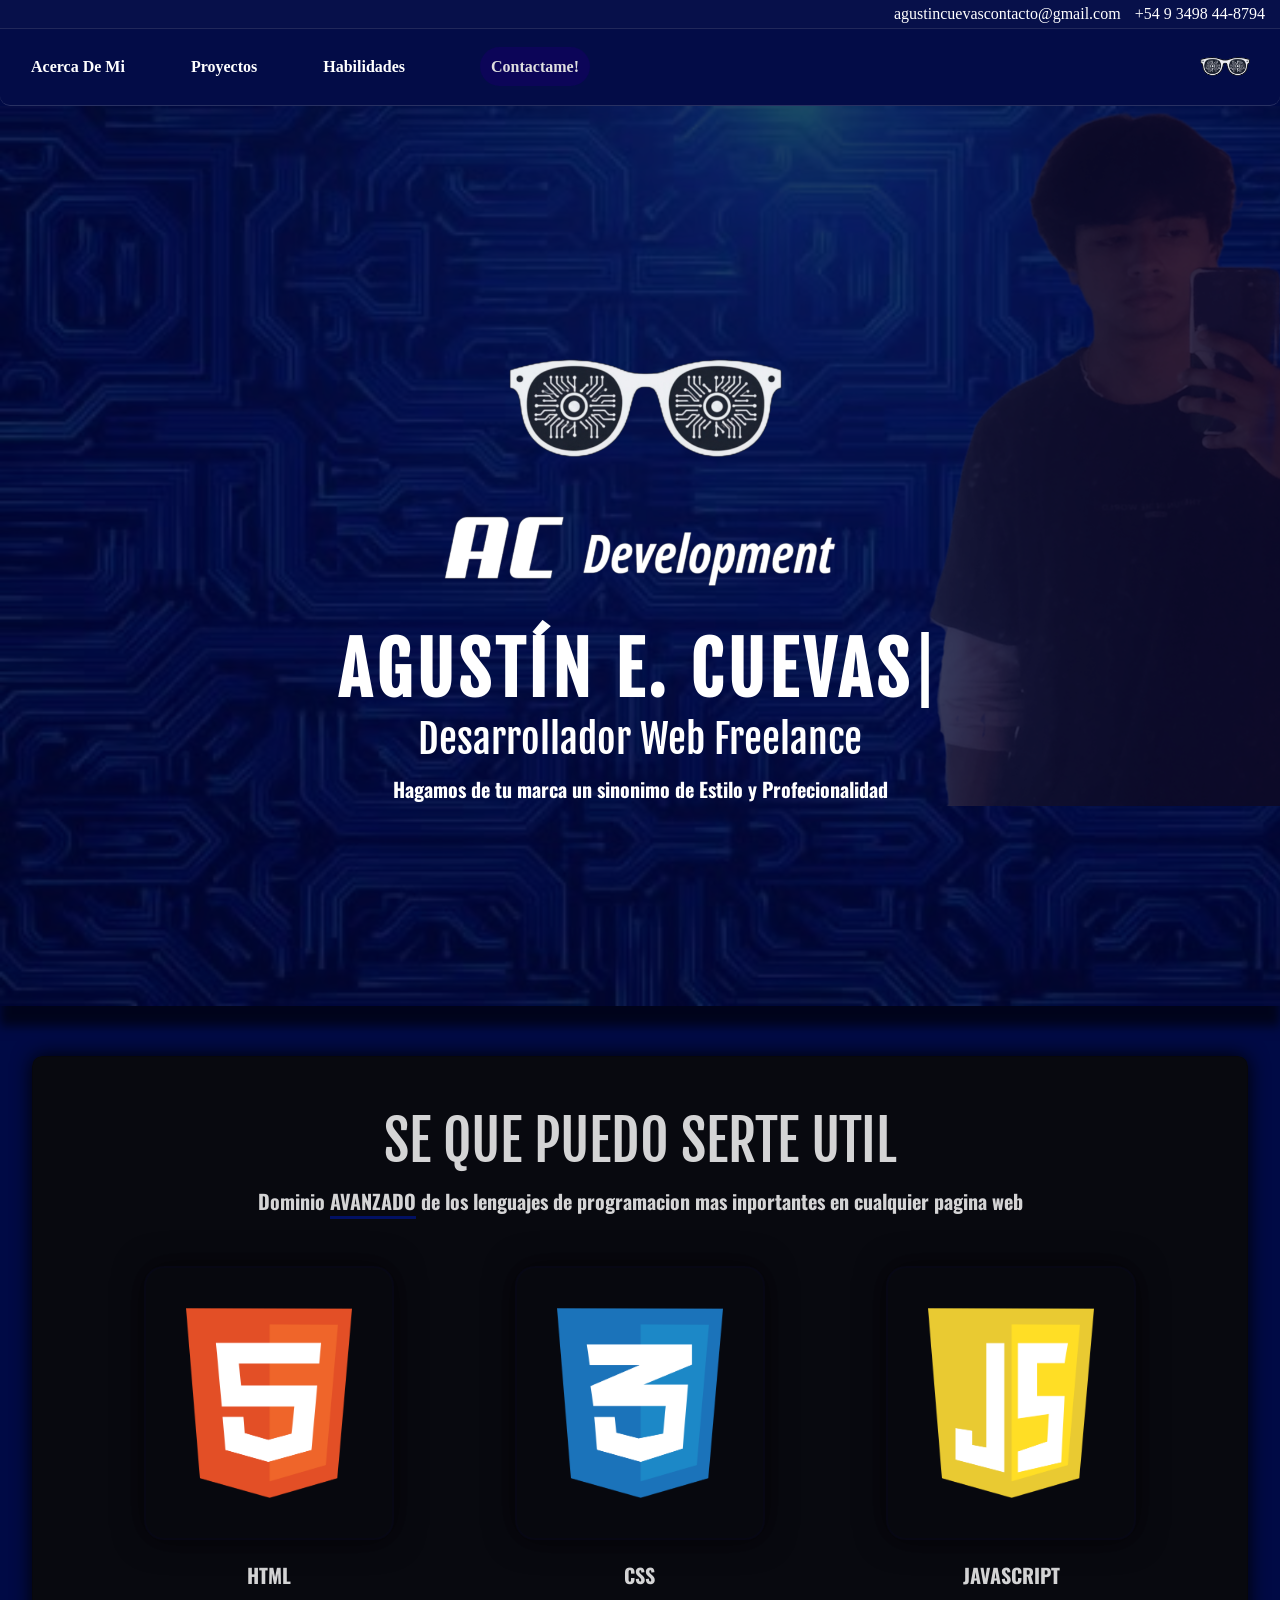
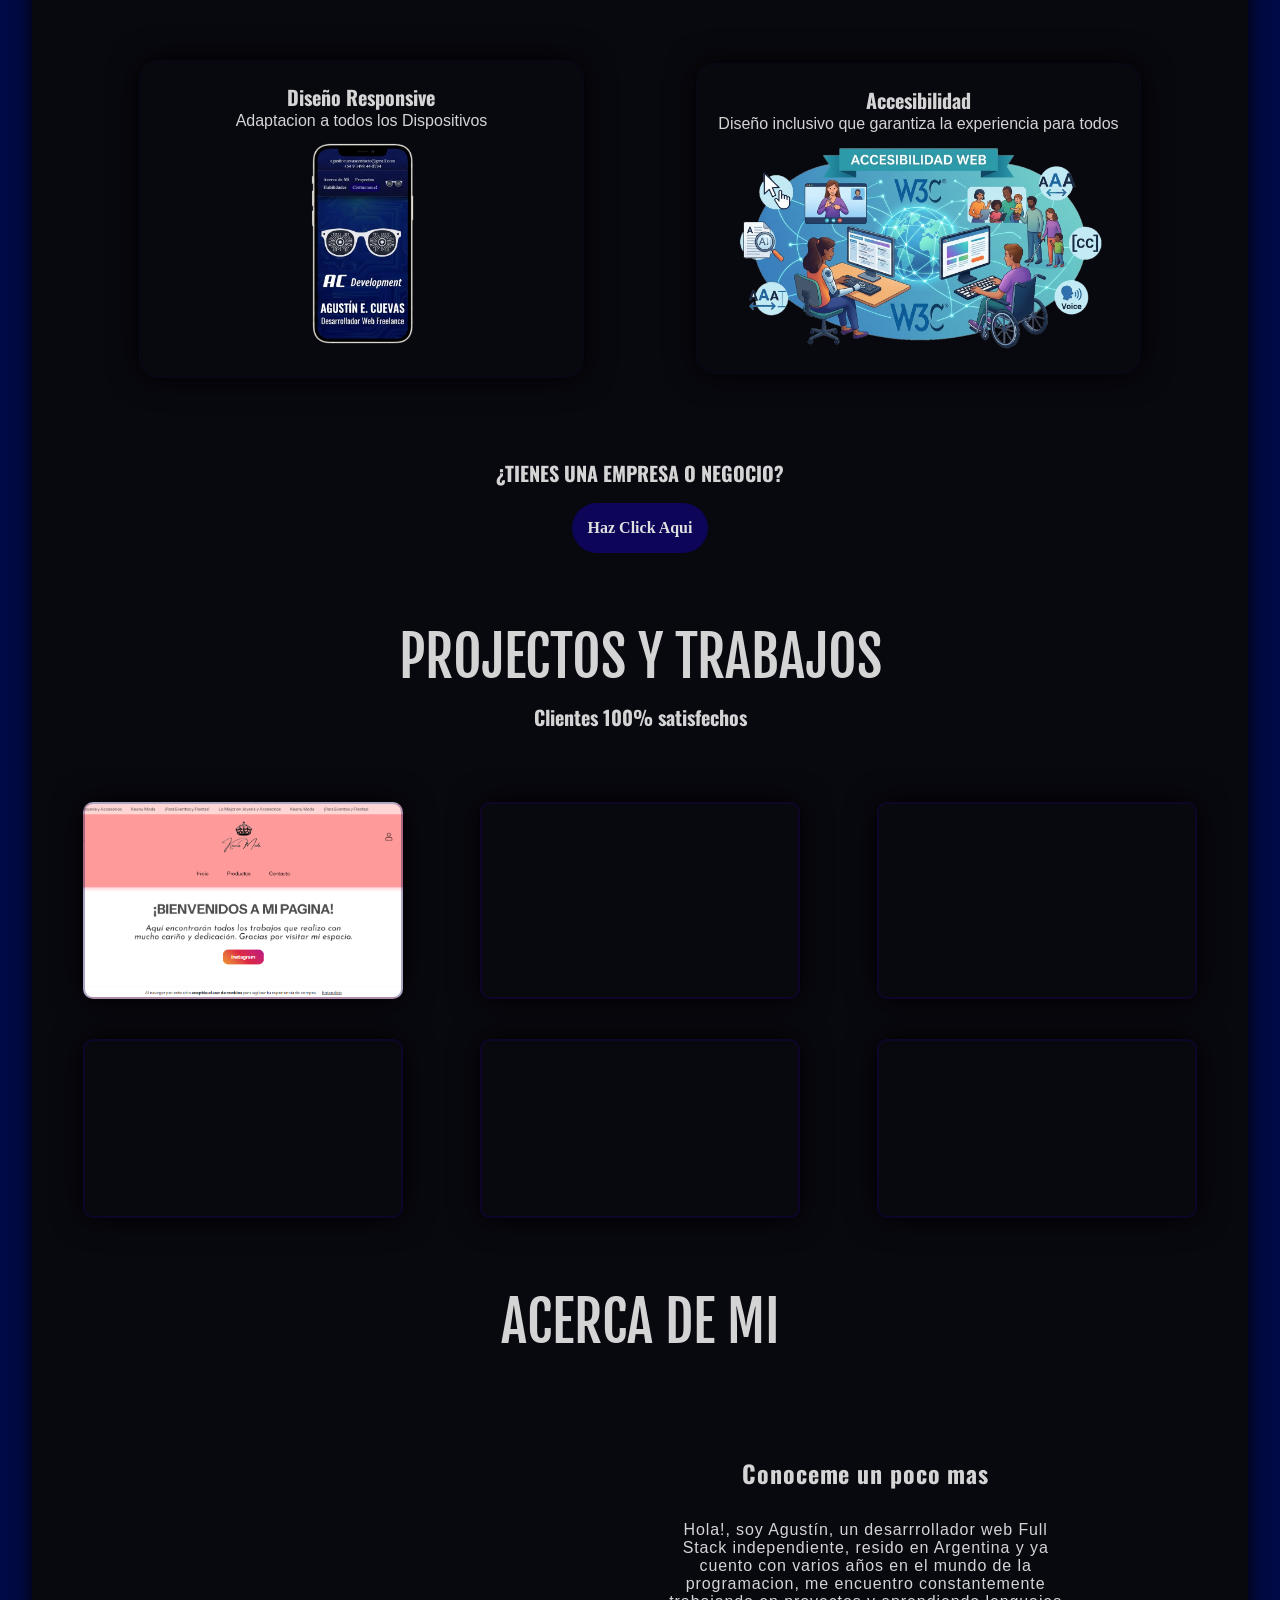
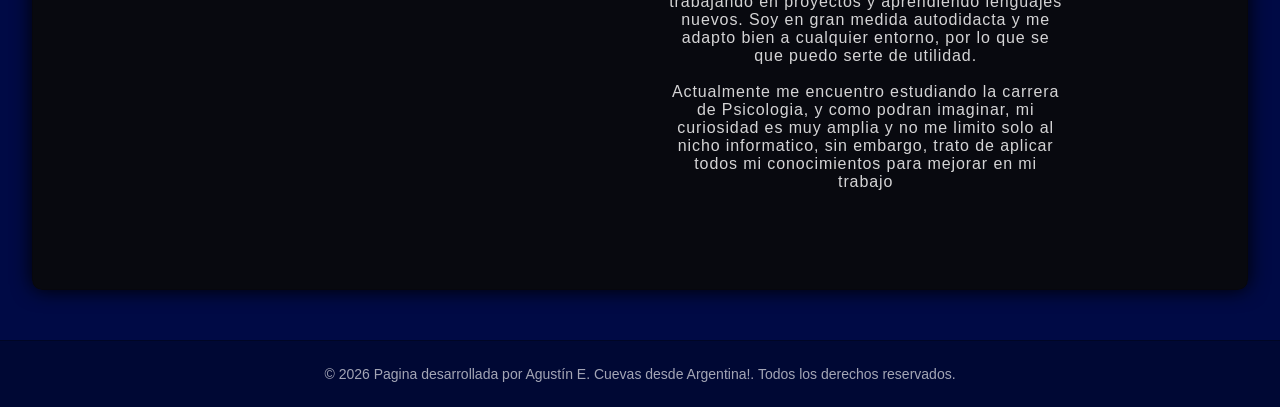
==== commit 6349350b: "fixing the mobile design" ====
--- a/index.html
+++ b/index.html
@@ -12,6 +12,7 @@
     <link rel="preconnect" href="https://fonts.googleapis.com">
     <link rel="preconnect" href="https://fonts.gstatic.com" crossorigin>
     <link href="https://fonts.googleapis.com/css2?family=Fjalla+One&family=Oswald:wght@200..700&display=swap" rel="stylesheet">
+    <link rel="stylesheet" href="https://unpkg.com/aos@next/dist/aos.css" />
     <title>Agustin E. Cuevas</title>
 
 </head>
@@ -49,7 +50,7 @@
     </header>
     <main>
         <div class="principal__container">
-            <section class="section_skills" id="skills">
+            <section class="section_skills" id="skills" data-aos="fade-up">
                 <h2>SE QUE PUEDO SERTE UTIL</h2>
                     <h3>Dominio <strong>AVANZADO</strong> de los lenguajes de programacion mas inportantes en cualquier pagina web </h3>
                         <div class="section_skills__grid">
@@ -62,20 +63,20 @@
                         </div>
             </section>    
             <section class="section_responsive">
-                    <div class="section_responsive__container">
+                    <div class="section_responsive__container" data-aos="fade-up">
                         <h3>Diseño Responsive</h3>
                         <p>Adaptacion a todos los Dispositivos</p>
                             <img src="./IMGs/Fone.png" alt="Foto de un Celular con una pagina web dentro" title="Celular Diseño Resposive" class="section_responsive__img">
                             </img>
                     </div>
-                    <div class="section_responsive__container">
+                    <div class="section_responsive__container" data-aos="fade-up">
                         <h3>Accesibilidad</h3>
                         <p>Diseño inclusivo que garantiza la experiencia para todos</p>
                         <img src="./IMGs/Accesibilidad.png" alt="Foto ilustrativa sobre accesibilidad web" title="Accesibilidad Web" class="section_responsive__img img--accesweb" >
                     </div>
             </section>
             <section class="section_empresas">
-                <div class="container__empresass">    
+                <div class="container__empresas" data-aos="fade-up">    
                     <h3>¿TIENES UNA EMPRESA O NEGOCIO?</h3>
                     <a class="section_empresas__link" href="./Empresa/index.html">Haz Click Aqui</a>
                 </div>
@@ -84,62 +85,72 @@
                 <h2>PROJECTOS Y TRABAJOS</h2>
                 <h3>Clientes 100% satisfechos</h3>
                 <div class="section_projects__grid">
-                    <div class="section_project__container container--km">
+                    <div class="section_project__container container--km" data-aos="fade-up">
                         <div class="container__overlay">
                             <h3>Keanu Moda</h3>
+                            <h4>E-Commerce</h4>
                     <a href="https://keanumoda.mitiendanube.com/" target="_blank" class="section_projects__item"></a>
                     </div>
                     </div>
-                    <div class="section_project__container">
+                    <div class="section_project__container container--bd" data-aos="fade-up">
+                            <div class="container__overlay">
+                            <h3>BIG DESIGN</h3>
+                            <h4>Diseño Moderno</h4>
+                    <a href="https://agustincuevas1.github.io/BigDesign-Proyect/" target="_blank" class="section_projects__item"></a>
+                    </div>
+                    </div>
+                    <div class="section_project__container container--sp" data-aos="fade-up">
+                            <div class="container__overlay">
+                            <h3>Portafolio</h3>
+                            <h4>Perfil Digital</h4>
+                    <a href="https://agustincuevas1.github.io/sample-portfolio/" class="section_projects__item"></a>
+                    </div>
+                    </div>
+                    <div class="section_project__container" data-aos="fade-up">
                             <div class="container__overlay">
                             <h3>Projecto</h3>
                     <a href="" class="section_projects__item"></a>
                     </div>
                     </div>
-                    <div class="section_project__container">
+                    <div class="section_project__container" data-aos="fade-up">
                             <div class="container__overlay">
                             <h3>Projecto</h3>
                     <a href="" class="section_projects__item"></a>
                     </div>
                     </div>
-                    <div class="section_project__container">
+                    <div class="section_project__container" data-aos="fade-up">
                             <div class="container__overlay">
                             <h3>Projecto</h3>
                     <a href="" class="section_projects__item"></a>
                     </div>
                     </div>
-                    <div class="section_project__container">
-                            <div class="container__overlay">
-                            <h3>Projecto</h3>
-                    <a href="" class="section_projects__item"></a>
-                    </div>
-                    </div>
-                    <div class="section_project__container">
-                            <div class="container__overlay">
-                            <h3>Projecto</h3>
-                    <a href="" class="section_projects__item"></a>
-                    </div>
-                    </div>
+                </div> 
+            </section>
+                <h2 >ACERCA DE MI</h2>
+            <section class="section_aboutme" id="aboutme">
+                <div class="section_aboutme__img" data-aos="fade-right">
+                    <img class="aboutme--img" src="./IMGs/aboutme_img.png" alt="">
                 </div>
-            </section>
-            <section class="section__aboutme" id="aboutme">
-                <h2>ACERCA DE MI</h2>
-                <h3>Conoceme un poco mas</h3>
-                <p>Lorem ipsum dolor sit amet consectetur adipisicing elit. Nulla libero quidem sapiente, beatae dicta quisquam minus in atque magnam nobis. Ipsum sequi inventore nostrum modi animi voluptatibus optio laborum dicta?
-                Id voluptate, sapiente ipsa nihil aliquid qui dolorum numquam aperiam in itaque officia, illo non magnam quidem. Dolorem, pariatur dolor quas architecto quidem saepe distinctio obcaecati magnam aliquid laborum quia.
-                Maxime illo odio debitis. Assumenda alias aliquid nostrum fugit sequi, quas atque deserunt at ipsum eius magnam natus iure optio dolorum quo repellat temporibus excepturi odio sed doloribus labore dicta?
-                Nam facilis aliquam rem. Similique molestias optio ullam qui voluptate! Eos, dolores perspiciatis quisquam natus fugiat minus nesciunt eveniet exercitationem quo porro. Architecto dolore consectetur vel totam, nemo veritatis doloremque?
-                Vel quidem ex accusantium magnam enim corporis unde dolorum repellendus laboriosam magni sint illum in obcaecati officia doloribus neque placeat minus, culpa, beatae vero dolorem labore? Atque necessitatibus illum facere!
-                Labore voluptatibus, praesentium suscipit illo reprehenderit quas. Suscipit impedit recusandae, fugit doloribus minus eum voluptate amet, repellendus reiciendis harum ea optio commodi officiis rem esse dignissimos. Dolore alias aliquid eos.
-                In consectetur fugit ab magnam quod fuga omnis dignissimos explicabo, eligendi perferendis. Fugiat nulla temporibus nobis iste, at placeat totam, inventore vitae, quam maxime provident voluptatibus laborum sapiente illo rem?
-                Aliquam nam in at reprehenderit commodi! Tempora error obcaecati sed sit minima autem, perferendis doloribus ipsum alias ipsam magnam debitis cum libero suscipit id quibusdam odit, recusandae voluptatum eligendi? Doloremque.
-                Suscipit cumque explicabo ipsam officiis rem sint amet natus deserunt? At natus provident reprehenderit voluptate impedit! Voluptatum magni nisi ipsa ipsum! Quaerat eaque voluptas harum, expedita blanditiis animi recusandae quas.
-                Saepe magnam ab laudantium amet libero iste quibusdam rem perspiciatis iure cumque, vel alias repudiandae nostrum atque nobis sed voluptas id fuga at vero. Deleniti aut doloremque ipsam veniam distinctio!</p>
+                <div class="section_aboutme__text" data-aos="fade-right">
+                     <h3>Conoceme un poco mas</h3>
+                     <p>Hola!, soy Agustín, un desarrrollador web Full Stack independiente, resido en Argentina y ya cuento con varios años en el mundo de la programacion, me encuentro constantemente trabajando en proyectos y aprendiendo lenguajes nuevos. Soy en gran medida autodidacta y me adapto bien a cualquier entorno, por lo que se que puedo serte de utilidad.</p>
+                     <br>
+
+                     <p>Actualmente me encuentro estudiando la carrera de Psicologia, y como podran imaginar, mi curiosidad es muy amplia y no me limito solo al nicho informatico, sin embargo, trato de aplicar todos mi conocimientos para mejorar en mi trabajo</p>
+
+                </div>
             </section>
         </div>
     </main>
     <footer class="footer"> 
         <p class="footer__text">© 2026 Pagina desarrollada por Agustín E. Cuevas desde Argentina!. Todos los derechos reservados.</p>
     </footer>
+
+
+
+      <script src="https://unpkg.com/aos@next/dist/aos.js"></script>
+  <script>
+    AOS.init();
+  </script>
 </body>
 </html>
--- a/styles.css
+++ b/styles.css
@@ -298,7 +298,7 @@
     margin: 20px 20px;
     border: 1px solid transparent;
     border-radius: 20px;
-    background-color: rgb(12, 5, 88);
+    background-color: #0c0558;
     color: rgb(223, 223, 223);
     transition: box-shadow .6s, border .3s, background-color .3s, color .3s;
 }
@@ -320,7 +320,7 @@
     margin: auto;
     margin-top: 50px;
     margin-bottom: 50px;
-    background-color: rgba(10, 10, 10, 0.89);
+    background-color: #0a0a0ae3;
     width: 95%;
     border: 1px solid rgba(0, 0, 0, 0.158);
     border-radius: 10px;
@@ -330,6 +330,10 @@
 
 section {
     scroll-margin-top: 90px;
+}
+
+.section_aboutme {
+    scroll-margin-top: 230px;
 }
 
 .section_skills__grid {
@@ -492,6 +496,12 @@
     font-size: 2em;
 }
 
+.container__overlay h4 {
+    font-family: sans-serif;
+    text-align: center;
+    font-weight: 900;
+}
+
 .section_projects__item {
     position: absolute;
     top: 0;
@@ -500,7 +510,6 @@
     bottom: 0;
     border: 1px solid transparent;
     padding: 20px;
-
 }
 
 .container--km {
@@ -509,6 +518,49 @@
     background-position: center;
 }
 
+.container--bd {
+    background-image: url("./IMGs/BigDesign.png");
+    background-size: cover;
+    background-position: center;
+}
+
+.container--sp {
+    background-image: url("./IMGs/SamplePortfolio.png");
+    background-size: cover;
+    background-position: center;
+}
+
+
+.section_aboutme {
+    margin-top: 50px;
+    display: grid;
+    grid-template-columns: 20em 25em;
+    justify-content: space-evenly;
+    
+}
+
+.aboutme--img {
+    border: 1px solid transparent;
+    background-color: rgba(0, 0, 0, 0.055);
+    backdrop-filter: blur(10px);
+    border-radius: 20px;
+    width: 100%;
+}
+
+.aboutme--img:hover {
+    border: 1px solid rgb(12, 5, 88);
+    box-shadow: 0 0 30px rgb(12, 5, 88);
+} 
+
+.section_aboutme__text {
+    letter-spacing: 0.9px;
+    padding: 3em 0;
+}
+
+.section_aboutme__text > h3 {
+    font-size: 1.5em;
+    margin-bottom: 30px;
+}
 
             /* --- FOOTER SECTION --- */
 
@@ -521,4 +573,172 @@
     padding: 25px;
     border-top: 1px solid rgba(0, 0, 0, 0.281);
     animation: softFadeUp 0.9s ease-out both;
-}+}
+
+
+
+@media screen and (max-width: 599px) {
+
+h1 {
+    font-size: 2.5rem;
+    letter-spacing: 2px;
+}
+
+span h2 {
+    font-size: 0.1rem;
+}
+
+.contact__section {
+    display: none;
+}
+
+.header__img {
+    display: none;
+}
+
+.header__logo {
+    max-width: 20rem;
+}
+
+.contenedor_header {
+    min-width: 0;
+    padding: 2.5rem 1rem;
+}
+
+.header {
+    min-height: 100vh;
+    padding-bottom: 2rem;
+}
+
+
+.nav {
+    flex-direction: row;
+    align-items: center;
+    padding: 0;
+    border-radius: 0;
+}
+
+.nav__ul {
+    width: 100%;
+    display: flex;
+    flex-direction: row;
+    align-items: center;
+    justify-content: center;
+    gap: 0.5rem;
+    padding: 0;
+    margin: 0;
+}
+
+.nav__item {
+    display: block;
+    width: 100%;
+    margin: 0;
+    padding: 0;
+}
+
+.nav__link {
+    display: block;
+    width: 100%;
+    text-align: center;
+    padding: ;
+}
+
+.nav__link:not(.link--contact) {
+    display: none;
+}
+
+.nav__img {
+    margin: ;
+    padding: 0;
+    max-width: 120px;
+}
+
+.link--contact {
+    margin: 0.5rem 0;
+    width: 100%;
+}
+
+.section_skills__grid {
+    margin-bottom: 0;
+    display: grid;
+    grid-template-columns: repeat(2, minmax(120px, 1fr));
+    gap: 1rem;
+    padding: 40px 0;
+    animation: softFadeUp 0.9s ease-out both;
+}
+
+.grid__img {
+    display: block;
+    max-width: 100%;
+    padding: 20px;
+    margin: 0 auto;
+}
+
+.grid__img:hover {
+    padding: 20px;
+    box-shadow: 0 0 30px rgb(12, 5, 88);
+    border: 2px solid rgba(23, 5, 88, 0.798);
+    transform: translateY(-3px);
+}
+
+.grid__h3 {
+    display: none;
+}
+
+.section_responsive {
+    grid-template-columns: 1fr;
+    gap: 1.5rem;
+}
+
+.section_responsive__container {
+    width: 100%;
+    padding: 1.5rem;
+    align-items: center;
+    justify-content: center;
+}
+
+.section_responsive__img {
+    padding: 0;
+    display: block;
+    width: 100%;
+    max-width: 100%;
+    max-height: none;
+}
+
+.section_projects__grid {
+    grid-template-columns: 1fr;
+    gap: 1.5rem;
+    align-items: center;
+    justify-content: center;
+}
+
+.section_project__container {
+    width: 100%;
+    min-width: 0;
+}
+
+.container__overlay {
+    min-width: auto;
+    min-height: auto;
+    padding: 2rem 1.5rem;
+}
+
+.section_aboutme {
+    grid-template-columns: 1fr;
+    gap: 1.5rem;
+    justify-content: center;
+}
+
+.aboutme--img {
+    width: 100%;
+}
+
+.section_aboutme__text {
+    padding: 1.5rem 0;
+}
+
+.footer {
+    padding: 20px 15px;
+}
+
+}
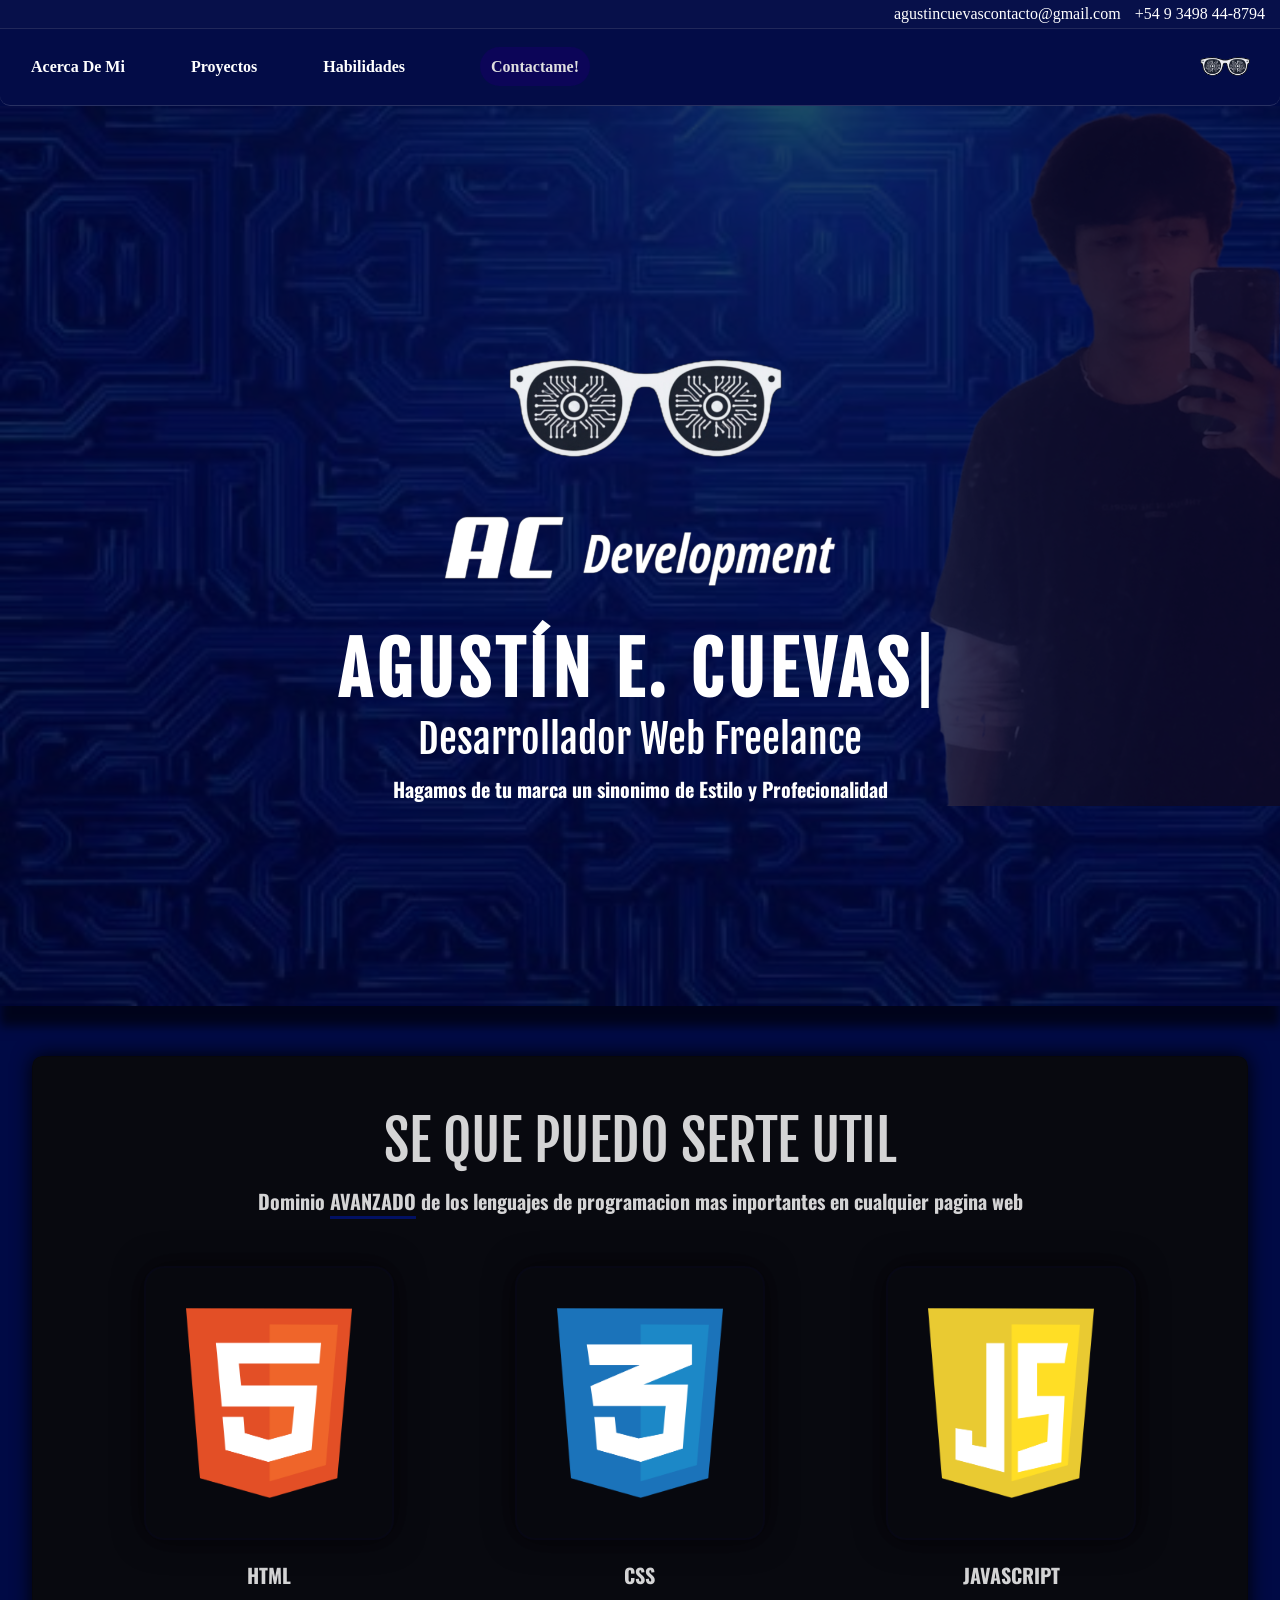
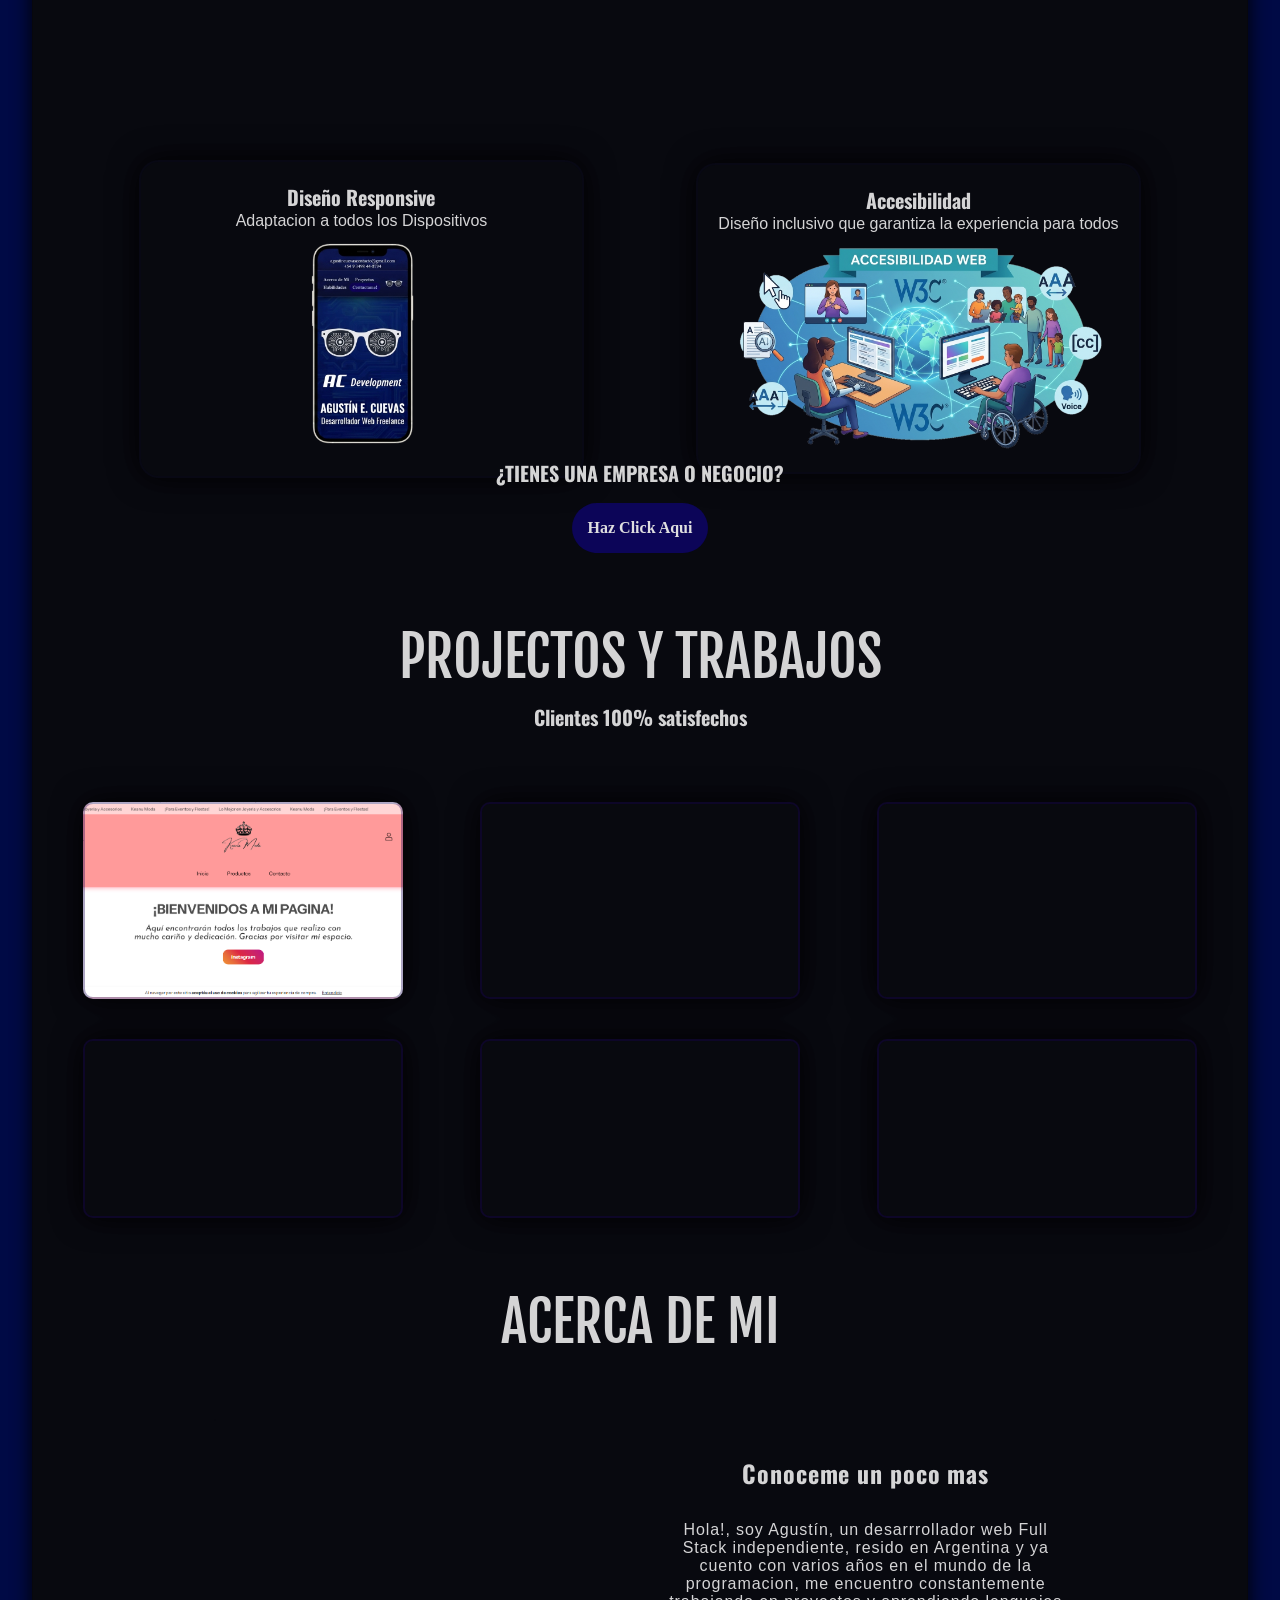
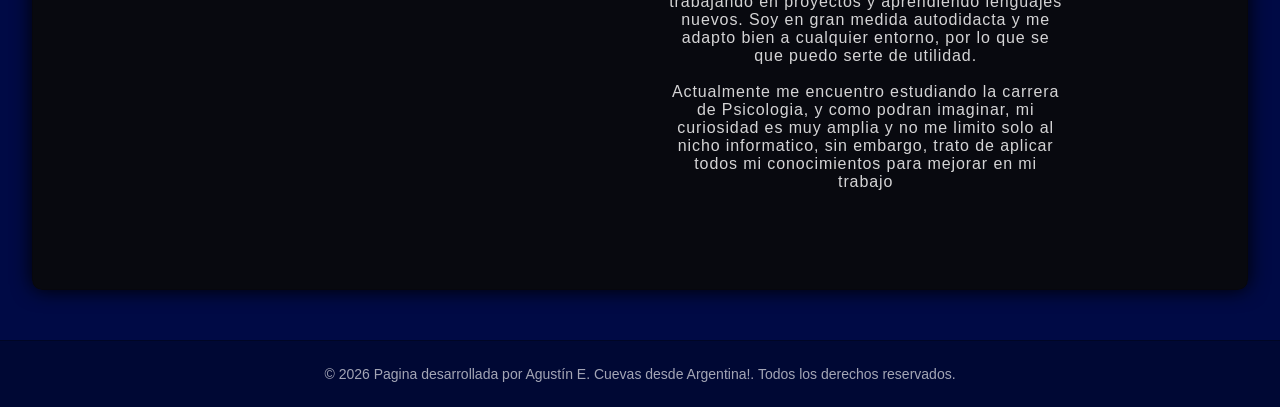
==== commit e2b8270a: "Add files via upload" ====
--- a/index.html
+++ b/index.html
@@ -43,8 +43,8 @@
             <div class="contenedor_header">
                 <img class="header__logo" src="./IMGs/logo AC development.png" alt="Logo de AC Development" title="Logo de AC Development">
                 <h1>Agustín E. Cuevas<span class="guion_parpadeo">|</span></h1>
-                <h2>Desarrollador Web Freelance</h2>
-                <h3>Hagamos de tu marca un sinonimo de Estilo y Profecionalidad</h3>
+                <h2 class="h2dwf">Desarrollador Web Freelance</h2>
+                <h3 class="h3slogan">Hagamos de tu marca un sinonimo de Estilo y Profecionalidad</h3>
             </div>
         </div>    
     </header>
@@ -81,7 +81,7 @@
                     <a class="section_empresas__link" href="./Empresa/index.html">Haz Click Aqui</a>
                 </div>
             </section>        
-            <section class="section_projects" id="projects">
+            <section class="section_projects" id="projects" data-aos="fade-up">
                 <h2>PROJECTOS Y TRABAJOS</h2>
                 <h3>Clientes 100% satisfechos</h3>
                 <div class="section_projects__grid">
@@ -126,7 +126,7 @@
                     </div>
                 </div> 
             </section>
-                <h2 >ACERCA DE MI</h2>
+                <h2 data-aos="fade-up" class="acercademih2">ACERCA DE MI</h2>
             <section class="section_aboutme" id="aboutme">
                 <div class="section_aboutme__img" data-aos="fade-right">
                     <img class="aboutme--img" src="./IMGs/aboutme_img.png" alt="">
--- a/styles.css
+++ b/styles.css
@@ -383,15 +383,14 @@
     display: grid;
     border: 2px solid rgba(23, 5, 88, 0.076);
     border-radius: 20px;
-    padding: 20px ;
+    padding: 20px;
     align-items: center;
     justify-content: center;
     box-shadow: 0 0 30px black;
-    transition: padding .3s, box-shadow .3s, border .3s, transform .3s;
+    transition: box-shadow .3s, border .3s, transform .3s !important;
 }
 
 .section_responsive__container:hover {
-        padding: 22px 0px;
         box-shadow: 0 0 30px rgb(12, 5, 88);
         border: 2px solid rgba(23, 5, 88, 0.882);
         transform: translateY(-2px);
@@ -580,12 +579,18 @@
 @media screen and (max-width: 599px) {
 
 h1 {
-    font-size: 2.5rem;
+    font-size: 2.2rem;
     letter-spacing: 2px;
 }
 
-span h2 {
-    font-size: 0.1rem;
+.h2dwf {
+    font-size: 1.9rem;
+}
+
+.h3slogan {
+    margin: 0 0rem;
+    font-size: 1.5rem;
+    font-weight: 100;
 }
 
 .contact__section {
@@ -659,23 +664,26 @@
 }
 
 .section_skills__grid {
-    margin-bottom: 0;
+    margin-bottom: 3rem;
     display: grid;
-    grid-template-columns: repeat(2, minmax(120px, 1fr));
+    grid-template-columns: 5rem 5rem 5rem;
     gap: 1rem;
     padding: 40px 0;
     animation: softFadeUp 0.9s ease-out both;
+    border-bottom: 1px solid white;
+    border-bottom-left-radius: 1px;
+    border-top-right-radius: 1px;
 }
 
 .grid__img {
     display: block;
     max-width: 100%;
-    padding: 20px;
+    padding: 10px;
     margin: 0 auto;
 }
 
 .grid__img:hover {
-    padding: 20px;
+    padding: 8px;
     box-shadow: 0 0 30px rgb(12, 5, 88);
     border: 2px solid rgba(23, 5, 88, 0.798);
     transform: translateY(-3px);
@@ -687,7 +695,7 @@
 
 .section_responsive {
     grid-template-columns: 1fr;
-    gap: 1.5rem;
+    gap: 3rem;
 }
 
 .section_responsive__container {
@@ -695,6 +703,7 @@
     padding: 1.5rem;
     align-items: center;
     justify-content: center;
+    
 }
 
 .section_responsive__img {
@@ -703,6 +712,11 @@
     width: 100%;
     max-width: 100%;
     max-height: none;
+}
+
+.section_projects h2 {
+    font-size: 3rem;
+
 }
 
 .section_projects__grid {
@@ -741,4 +755,8 @@
     padding: 20px 15px;
 }
 
-}
+.acercademih2 {
+    font-size: 2.3rem;
+}
+
+}
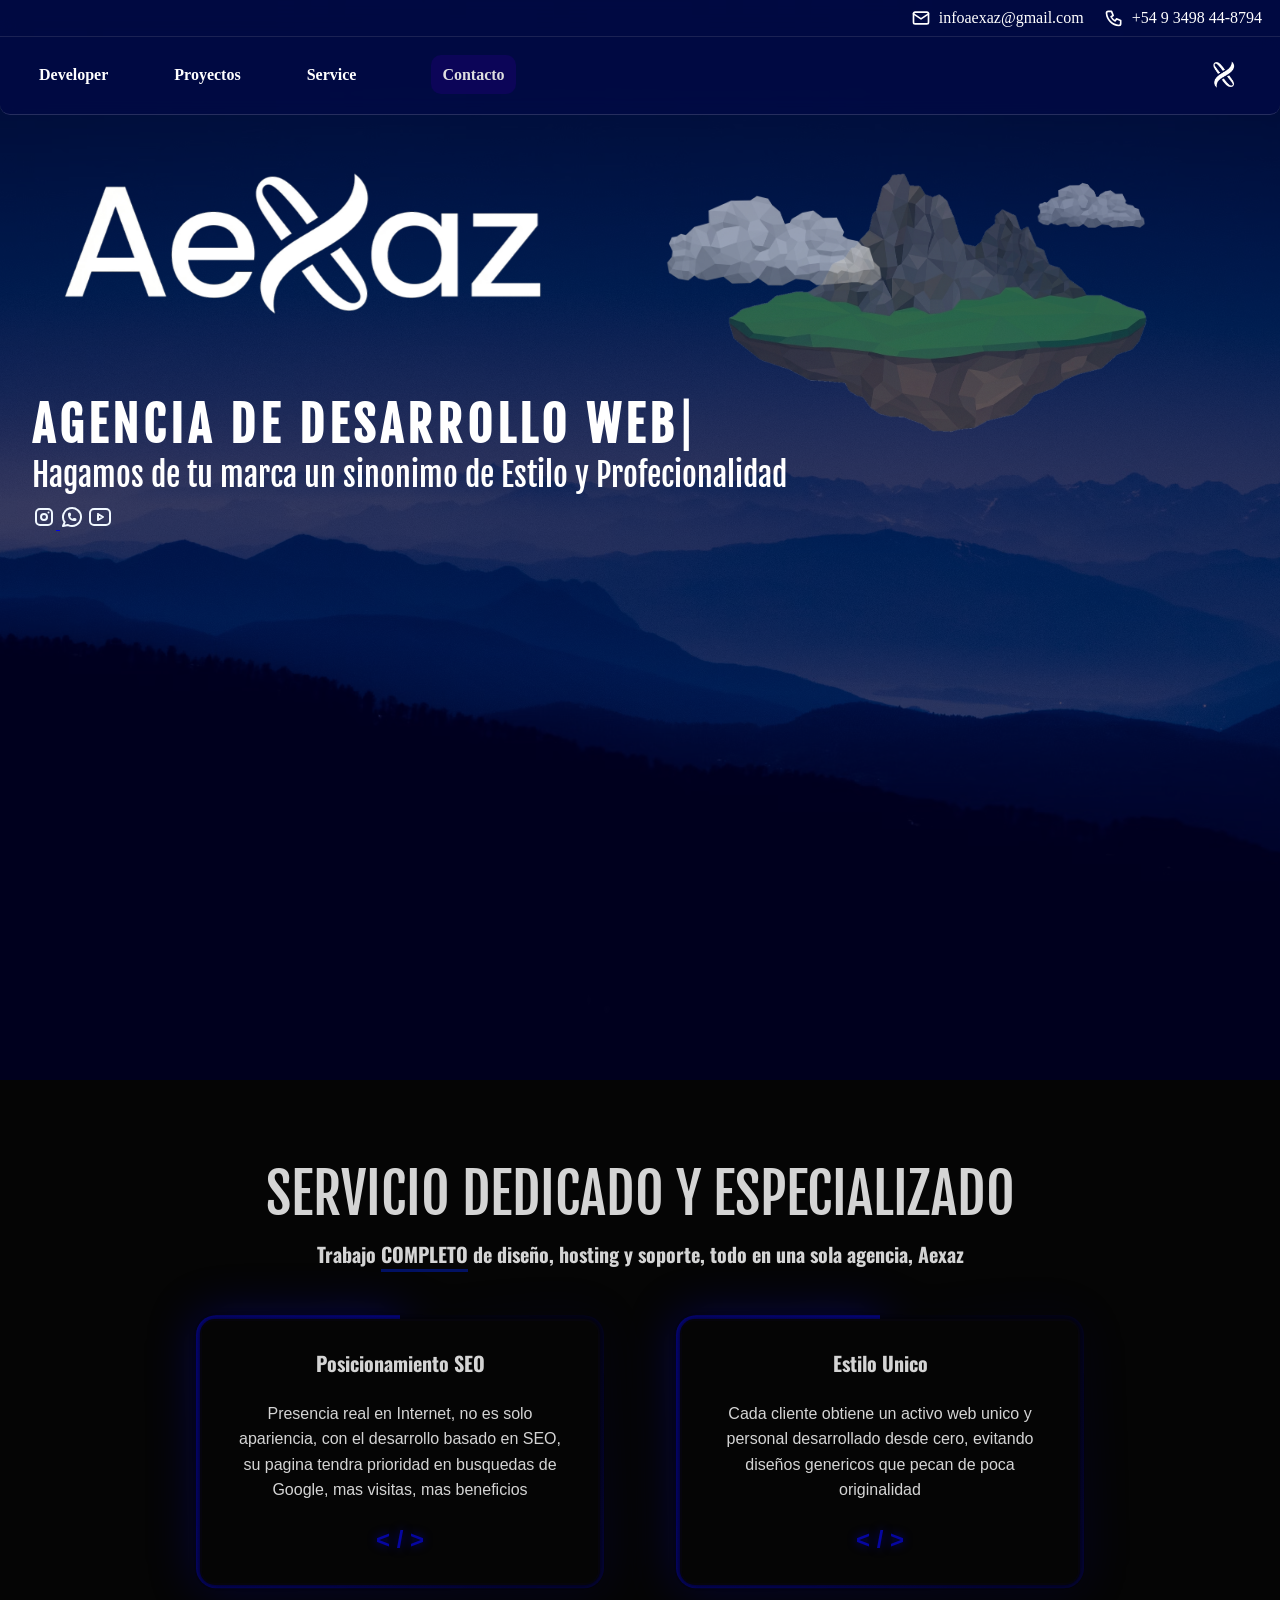
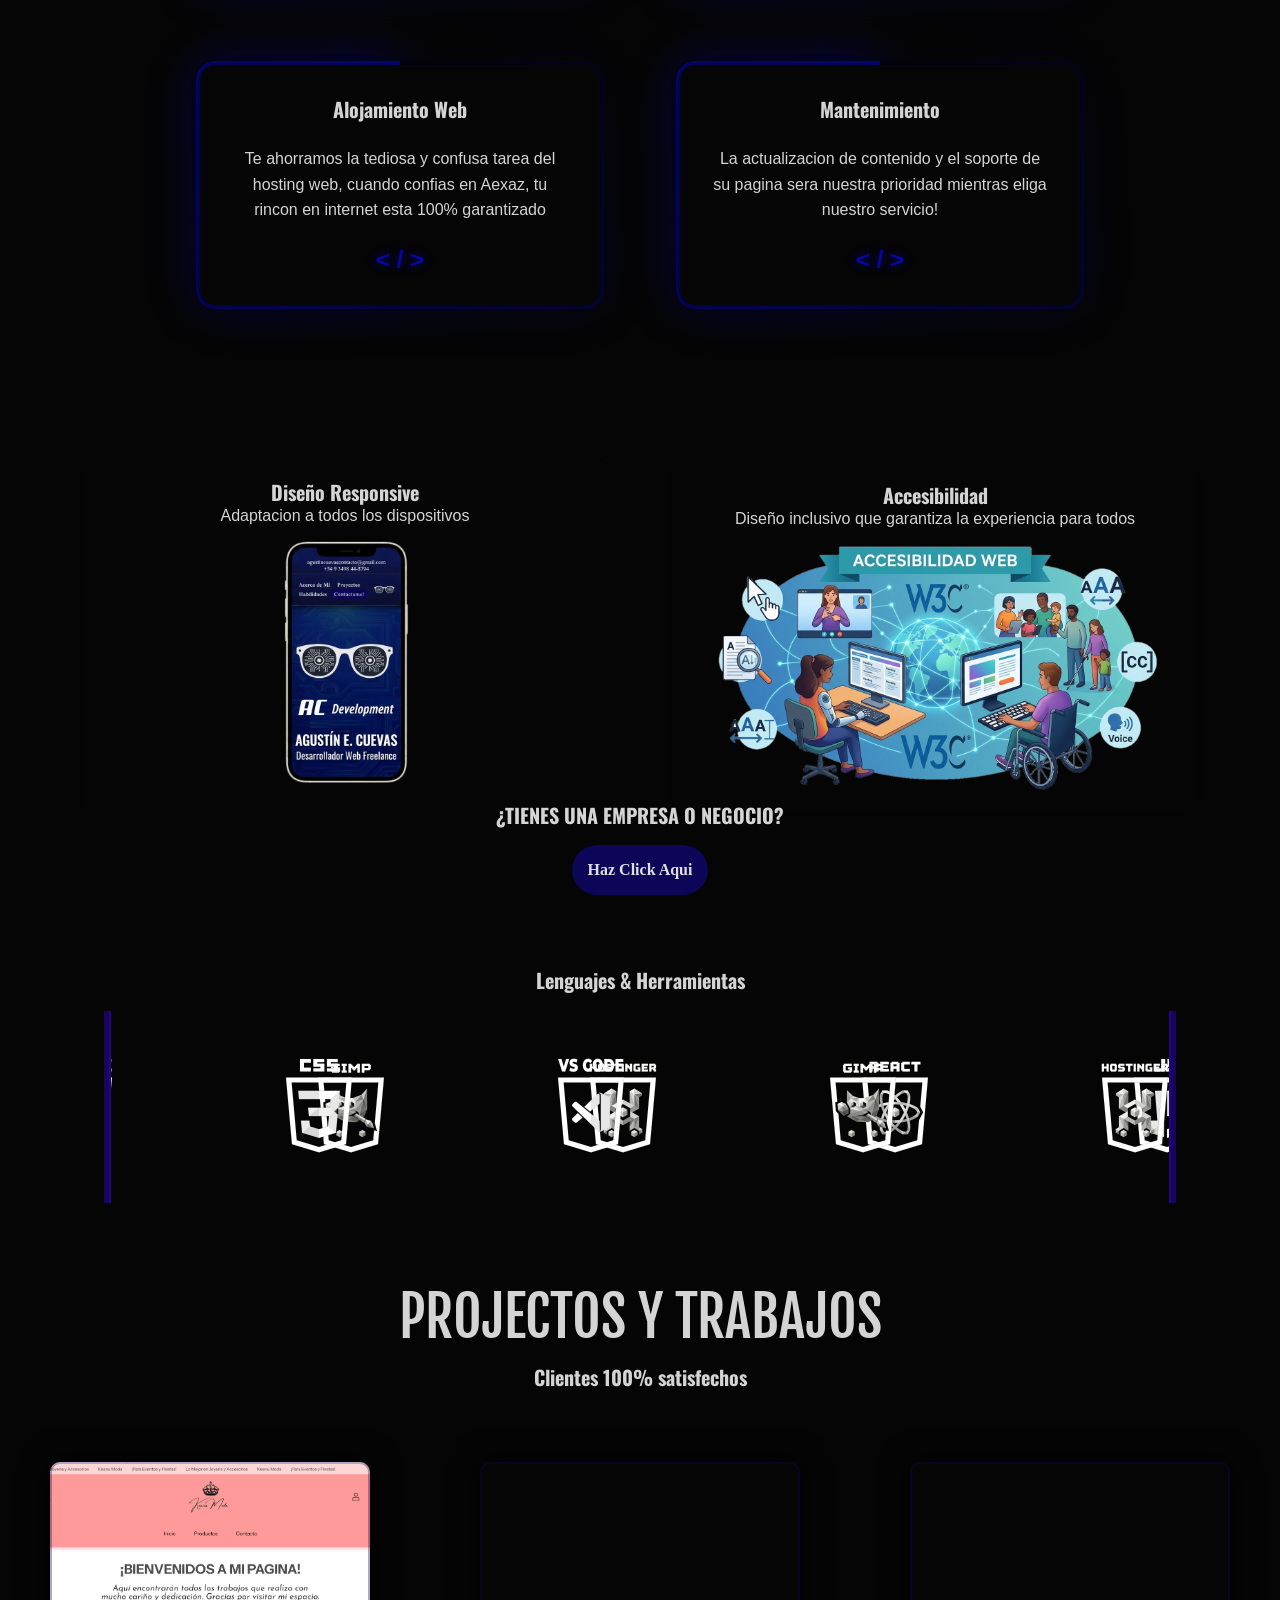
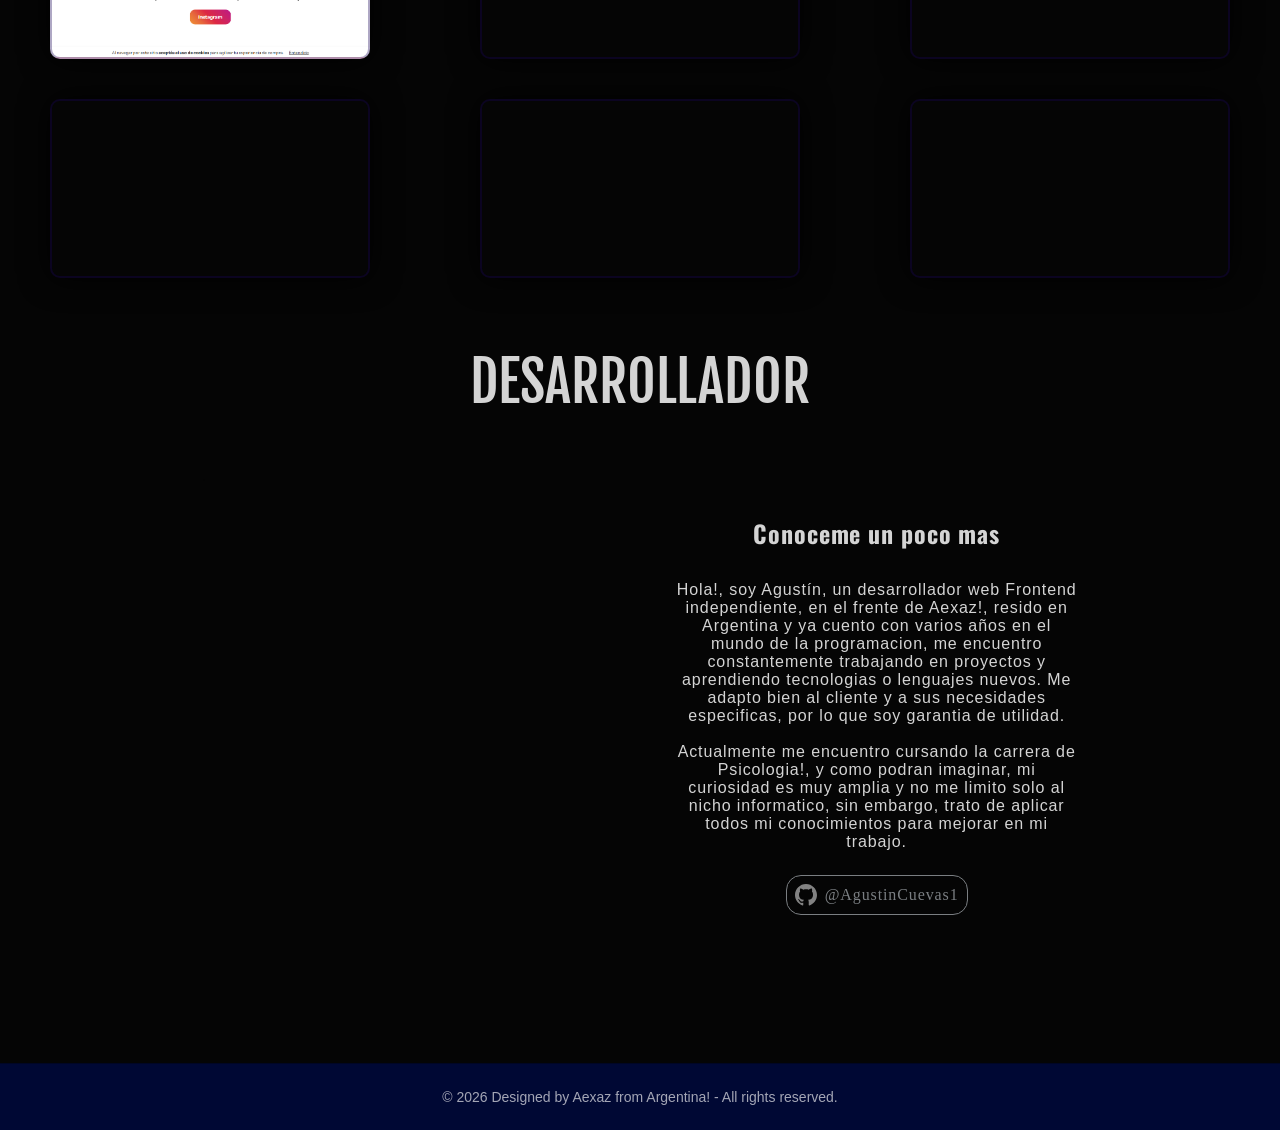
==== commit 3e177596: "change everything" ====
--- a/index.html
+++ b/index.html
@@ -13,59 +13,100 @@
     <link rel="preconnect" href="https://fonts.gstatic.com" crossorigin>
     <link href="https://fonts.googleapis.com/css2?family=Fjalla+One&family=Oswald:wght@200..700&display=swap" rel="stylesheet">
     <link rel="stylesheet" href="https://unpkg.com/aos@next/dist/aos.css" />
-    <title>Agustin E. Cuevas</title>
-
+    <title>AEXAZ - Agencia de Desarrollo Web </title>
 </head>
-<body> 
-    <div class="contact__section">
-        <a class="cs__item" href="mailto:agustincuevas@gmail.com" target="_blank" title="Correo electronico de contacto">agustincuevascontacto@gmail.com</a>
-        <a class="cs__item" href="" title="Numero de telefono">+54 9 3498 44-8794</a>
-    </div>
-    <nav class="nav">
-        <div>
-            <ul class="nav__ul">
-                <li class="nav__item"><a class="nav__link" href="#aboutme" title="Conoce un poco mas sobre mi">Acerca De Mi</a></li>
-                <li class="nav__item"><a class="nav__link" href="#projects" title="Proyectos en los que estuve detras del desarrollo">Proyectos</a></li>
-                <li class="nav__item"><a class="nav__link" href="#skills" title="Mis habilidades como desarrollador">Habilidades</a></li>
-                <li class="nav__item"><a class="nav__link link--contact" href="./Form Contact/form.html" title="Boton de contacto">Contactame!</a></li>
-            </ul>
+<body>
+    <header>
+        <div class="contact__section">
+            <a class="cs__item" href="mailto:agustincuevas@gmail.com" target="_blank" title="Correo electronico de contacto"><svg xmlns="http://www.w3.org/2000/svg" width="24" height="24" viewBox="0 0 24 24" fill="none" stroke="currentColor" stroke-width="2" stroke-linecap="round" stroke-linejoin="round" class="icon icon-tabler icons-tabler-outline icon-tabler-mail">
+            <path stroke="none" d="M0 0h24v24H0z" fill="none" />
+            <path d="M3 7a2 2 0 0 1 2 -2h14a2 2 0 0 1 2 2v10a2 2 0 0 1 -2 2h-14a2 2 0 0 1 -2 -2v-10" />
+            <path d="M3 7l9 6l9 -6" />
+        </svg>infoaexaz@gmail.com</a>
+            <a class="cs__item" href="" title="Numero de telefono"><svg xmlns="http://www.w3.org/2000/svg" width="24" height="24" viewBox="0 0 24 24" fill="none" stroke="currentColor" stroke-width="2" stroke-linecap="round" stroke-linejoin="round" class="icon icon-tabler icons-tabler-outline icon-tabler-phone">
+            <path stroke="none" d="M0 0h24v24H0z" fill="none" />
+            <path d="M5 4h4l2 5l-2.5 1.5a11 11 0 0 0 5 5l1.5 -2.5l5 2v4a2 2 0 0 1 -2 2a16 16 0 0 1 -15 -15a2 2 0 0 1 2 -2" />
+        </svg>+54 9 3498 44-8794</a>
         </div>
-        <div>
-            <img class="nav__img" src="./IMGs/navbar icon.png" alt="Icono de AC development" title="Ac Development">
-        </div>     
-    </nav>
-    <!-- ENCABEZADO DE LA PAGINA -->
-    <header class="header">
-        <img src="./IMGs/cuevi.png" alt="" class="header__img">
-        <div class="overlay">
-
-        </div>
-            <div class="contenedor_header">
-                <img class="header__logo" src="./IMGs/logo AC development.png" alt="Logo de AC Development" title="Logo de AC Development">
-                <h1>Agustín E. Cuevas<span class="guion_parpadeo">|</span></h1>
-                <h2 class="h2dwf">Desarrollador Web Freelance</h2>
-                <h3 class="h3slogan">Hagamos de tu marca un sinonimo de Estilo y Profecionalidad</h3>
+        <nav class="nav">
+            <div>
+                <ul class="nav__ul">
+                    <li class="nav__item"><a class="nav__link" href="#aboutme" title="Conoce un poco mas sobre mi">Developer</a></li>
+                    <li class="nav__item"><a class="nav__link" href="#projects" title="Proyectos en los que estuve detras del desarrollo">Proyectos</a></li>
+                    <li class="nav__item"><a class="nav__link" href="#skills" title="Mis habilidades como desarrollador">Service</a></li>
+                    <li class="nav__item"><a class="nav__link link--contact" href="./Form Contact/form.html" title="Boton de contacto">Contacto</a></li>
+                </ul>
             </div>
-        </div>    
+            <div>
+                <img class="nav__img" src="./IMGs/icono.png" alt="Icono de AC development" title="Ac Development">
+            </div>     
+        </nav>
     </header>
     <main>
+        <section class="main__section">
+            <div class="tierra-flotante-container"><img src="./IMGs/isla-flotante.png" alt=""></div>
+            <div class="nube-container"><img src="./IMGs/nube.png" alt=""></div>
+            <div class="nube-container nube2"><img src="./IMGs/nube.png" alt=""></div>
+            <div class="overlay"></div>
+            <div class="main__container">
+             <div class></div>   
+                <img class="header__logo" src="./IMGs/logo AC development.png" alt="Logo de AC Development" title="Logo de AC Development">
+                <h1>Agencia de Desarrollo Web<span class="guion_parpadeo">|</span></h1>
+                <h2 class="h2dwf">Hagamos de tu marca un sinonimo de Estilo y Profecionalidad</h2>
+                <a href="#">
+                <svg class="svg-main" xmlns="http://www.w3.org/2000/svg" width="24" height="24" viewBox="0 0 24 24" fill="none" stroke="currentColor" stroke-width="2" stroke-linecap="round" stroke-linejoin="round" class="icon icon-tabler icons-tabler-outline icon-tabler-brand-instagram">
+                <path stroke="none" d="M0 0h24v24H0z" fill="none" />
+                <path d="M4 8a4 4 0 0 1 4 -4h8a4 4 0 0 1 4 4v8a4 4 0 0 1 -4 4h-8a4 4 0 0 1 -4 -4l0 -8" />
+                <path d="M9 12a3 3 0 1 0 6 0a3 3 0 0 0 -6 0" />
+                <path d="M16.5 7.5v.01" />
+                </svg>
+                </a>
+                <a href="#">
+                    <svg class="svg-main" xmlns="http://www.w3.org/2000/svg" width="24" height="24" viewBox="0 0 24 24" fill="none" stroke="currentColor" stroke-width="2" stroke-linecap="round" stroke-linejoin="round" class="icon icon-tabler icons-tabler-outline icon-tabler-brand-whatsapp">
+                    <path stroke="none" d="M0 0h24v24H0z" fill="none" />
+                    <path d="M3 21l1.65 -3.8a9 9 0 1 1 3.4 2.9l-5.05 .9" />
+                    <path d="M9 10a.5 .5 0 0 0 1 0v-1a.5 .5 0 0 0 -1 0v1a5 5 0 0 0 5 5h1a.5 .5 0 0 0 0 -1h-1a.5 .5 0 0 0 0 1" />
+                </svg></a>
+                <a href="#">
+                    <svg class="svg-main" xmlns="http://www.w3.org/2000/svg" width="24" height="24" viewBox="0 0 24 24" fill="none" stroke="currentColor" stroke-width="2" stroke-linecap="round" stroke-linejoin="round" class="icon icon-tabler icons-tabler-outline icon-tabler-brand-youtube">
+                    <path stroke="none" d="M0 0h24v24H0z" fill="none" />
+                    <path d="M2 8a4 4 0 0 1 4 -4h12a4 4 0 0 1 4 4v8a4 4 0 0 1 -4 4h-12a4 4 0 0 1 -4 -4v-8" />
+                    <path d="M10 9l5 3l-5 3l0 -6" />
+                </svg>
+                </a>
+            </div>    
+        </section>
         <div class="principal__container">
             <section class="section_skills" id="skills" data-aos="fade-up">
-                <h2>SE QUE PUEDO SERTE UTIL</h2>
-                    <h3>Dominio <strong>AVANZADO</strong> de los lenguajes de programacion mas inportantes en cualquier pagina web </h3>
+                <h2>SERVICIO DEDICADO Y ESPECIALIZADO</h2>
+                    <h3>Trabajo <strong>COMPLETO</strong> de diseño, hosting y soporte, todo en una sola agencia, Aexaz</h3>
                         <div class="section_skills__grid">
-                            <img class="grid__img" src="./IMGs/hmtl5.png" alt="logo de H.T.M.L.5">
-                            <img class="grid__img" src="./IMGs/css.png" alt="logo de C.S.S.">
-                            <img class="grid__img" src="./IMGs/javascript.png" alt="logo de javascript">
-                            <h3 class="grid__h3">HTML</h3>
-                            <h3 class="grid__h3">CSS</h3>
-                            <h3 class="grid__h3">JAVASCRIPT</h3>
+                            <div class="services__container">
+                                <h3>Posicionamiento SEO</h3>
+                                <p>Presencia real en Internet, no es solo apariencia, con el desarrollo basado en SEO, su pagina tendra prioridad en busquedas de Google, mas visitas, mas beneficios</p>
+                                <p class="llavecard"><<span class="guion_parpadeo"> / </span>></p>
+                            </div>
+                            <div class="services__container">
+                                <h3>Estilo Unico</h3>
+                                <p>Cada cliente obtiene un activo web unico y personal desarrollado desde cero, evitando diseños genericos que pecan de poca originalidad</p>
+                                <p class="llavecard"><<span class="guion_parpadeo"> / </span>></p>
+                            </div>
+                            <div class="services__container">
+                                <h3>Alojamiento Web</h3>
+                                <p>Te ahorramos la tediosa y confusa tarea del hosting web, cuando confias en Aexaz, tu rincon en internet esta 100% garantizado</p>
+                                <p class="llavecard"><<span class="guion_parpadeo"> / </span>></p>
+                            </div>
+                            <div class="services__container">
+                                <h3>Mantenimiento</h3>
+                                <p>La actualizacion de contenido y el soporte de su pagina sera nuestra prioridad mientras eliga nuestro servicio!</p>
+                                <p class="llavecard"><<span class="guion_parpadeo"> / </span>></p>
+                            </div>
                         </div>
             </section>    
             <section class="section_responsive">
                     <div class="section_responsive__container" data-aos="fade-up">
                         <h3>Diseño Responsive</h3>
-                        <p>Adaptacion a todos los Dispositivos</p>
+                        <p>Adaptacion a todos los dispositivos</p>
                             <img src="./IMGs/Fone.png" alt="Foto de un Celular con una pagina web dentro" title="Celular Diseño Resposive" class="section_responsive__img">
                             </img>
                     </div>
@@ -80,7 +121,30 @@
                     <h3>¿TIENES UNA EMPRESA O NEGOCIO?</h3>
                     <a class="section_empresas__link" href="./Empresa/index.html">Haz Click Aqui</a>
                 </div>
-            </section>        
+            </section>
+            <div data-aos="fade-up">
+                <h3>Lenguajes & Herramientas</h3>
+            </div>
+                <div class="passarella__container" data-aos="fade-up">
+                    <div class="passarella__group">
+                        <div class="passarella__card card-html"></div>
+                        <div class="passarella__card card-css"></div>
+                        <div class="passarella__card card-vscode"></div>
+                        <div class="passarella__card card-gimp"></div>
+                        <div class="passarella__card card-hostinger"></div>
+                        <div class="passarella__card card-react"></div>
+                        <div class="passarella__card card-javascript"></div>
+                    </div> 
+                    <div class="passarella__group" aria-hidden="true">
+                        <div class="passarella__card card-html"></div>
+                        <div class="passarella__card card-css"></div>
+                        <div class="passarella__card card-vscode"></div>
+                        <div class="passarella__card card-gimp"></div>
+                        <div class="passarella__card card-hostinger"></div>
+                        <div class="passarella__card card-react"></div>
+                        <div class="passarella__card card-javascript"></div>
+                    </div>
+                </div> 
             <section class="section_projects" id="projects" data-aos="fade-up">
                 <h2>PROJECTOS Y TRABAJOS</h2>
                 <h3>Clientes 100% satisfechos</h3>
@@ -126,24 +190,28 @@
                     </div>
                 </div> 
             </section>
-                <h2 data-aos="fade-up" class="acercademih2">ACERCA DE MI</h2>
+            <div data-aos="fade-right">
+                <h2  class="acercademih2">DESARROLLADOR</h2>
+            </div>
             <section class="section_aboutme" id="aboutme">
                 <div class="section_aboutme__img" data-aos="fade-right">
                     <img class="aboutme--img" src="./IMGs/aboutme_img.png" alt="">
                 </div>
                 <div class="section_aboutme__text" data-aos="fade-right">
                      <h3>Conoceme un poco mas</h3>
-                     <p>Hola!, soy Agustín, un desarrrollador web Full Stack independiente, resido en Argentina y ya cuento con varios años en el mundo de la programacion, me encuentro constantemente trabajando en proyectos y aprendiendo lenguajes nuevos. Soy en gran medida autodidacta y me adapto bien a cualquier entorno, por lo que se que puedo serte de utilidad.</p>
+                     <p>Hola!, soy Agustín, un desarrollador web Frontend independiente, en el frente de Aexaz!, resido en Argentina y ya cuento con varios años en el mundo de la programacion, me encuentro constantemente trabajando en proyectos y aprendiendo tecnologias o lenguajes nuevos. Me adapto bien al cliente y a sus necesidades especificas, por lo que soy garantia de utilidad.</p>
                      <br>
 
-                     <p>Actualmente me encuentro estudiando la carrera de Psicologia, y como podran imaginar, mi curiosidad es muy amplia y no me limito solo al nicho informatico, sin embargo, trato de aplicar todos mi conocimientos para mejorar en mi trabajo</p>
-
+                     <p>Actualmente me encuentro cursando la carrera de Psicologia!, y como podran imaginar, mi curiosidad es muy amplia y no me limito solo al nicho informatico, sin embargo, trato de aplicar todos mi conocimientos para mejorar en mi trabajo.</p>
+                     <div class="github__container">
+                     <a class="github-personal-link" href=""><svg class="svg-github" viewBox="0 0 1024 1024" fill="none"><path fill-rule="evenodd" clip-rule="evenodd" d="M8 0C3.58 0 0 3.58 0 8C0 11.54 2.29 14.53 5.47 15.59C5.87 15.66 6.02 15.42 6.02 15.21C6.02 15.02 6.01 14.39 6.01 13.72C4 14.09 3.48 13.23 3.32 12.78C3.23 12.55 2.84 11.84 2.5 11.65C2.22 11.5 1.82 11.13 2.49 11.12C3.12 11.11 3.57 11.7 3.72 11.94C4.44 13.15 5.59 12.81 6.05 12.6C6.12 12.08 6.33 11.73 6.56 11.53C4.78 11.33 2.92 10.64 2.92 7.58C2.92 6.71 3.23 5.99 3.74 5.43C3.66 5.23 3.38 4.41 3.82 3.31C3.82 3.31 4.49 3.1 6.02 4.13C6.66 3.95 7.34 3.86 8.02 3.86C8.7 3.86 9.38 3.95 10.02 4.13C11.55 3.09 12.22 3.31 12.22 3.31C12.66 4.41 12.38 5.23 12.3 5.43C12.81 5.99 13.12 6.7 13.12 7.58C13.12 10.65 11.25 11.33 9.47 11.53C9.76 11.78 10.01 12.26 10.01 13.01C10.01 14.08 10 14.94 10 15.21C10 15.42 10.15 15.67 10.55 15.59C13.71 14.53 16 11.53 16 8C16 3.58 12.42 0 8 0Z" transform="scale(64)" fill="#ffff"/></svg>@AgustinCuevas1</a>
+                </div>
                 </div>
             </section>
         </div>
     </main>
     <footer class="footer"> 
-        <p class="footer__text">© 2026 Pagina desarrollada por Agustín E. Cuevas desde Argentina!. Todos los derechos reservados.</p>
+        <p class="footer__text">© 2026 Designed by Aexaz from Argentina! - All rights reserved.</p>
     </footer>
 
 
--- a/styles.css
+++ b/styles.css
@@ -11,6 +11,27 @@
 
 body {
     animation: fadeInPage 0.8s ease-out both;
+    background-color: rgb(5, 5, 5);
+    color: rgba(238, 238, 238, 0.89);
+    display: grid;
+}
+
+header, main {
+    grid-area: 1 / 1 ;
+    min-width: 0;
+}
+header {
+    z-index: 10;
+    pointer-events: none;
+}
+header > * {
+    pointer-events: auto;
+}
+main {
+    z-index: 1;
+}
+footer {
+    grid-row: 2;
 }
 
 @keyframes fadeInPage {
@@ -33,11 +54,6 @@
     }
 }
 
-body {
-    background-color: rgb(0, 10, 69);
-    color: rgba(238, 238, 238, 0.89);
-}
-
 strong {
     font-weight: bolder;
     border-bottom: 3px solid rgb(2, 17, 99);
@@ -55,10 +71,11 @@
 
 
 h2 {
-    font-size: 40px;
+    font-size: 2rem;
     font-family: "Fjalla One", 'Courier New', Courier, monospace;
     font-weight: 400;
-    font-style: normal;
+    font-style: none;
+    animation: slideInFromLeft 0.8s ease-out 0.2s both;
 }
 
 h2:not(h1 + h2) {
@@ -68,6 +85,7 @@
 h3 {
     font-size: 20px;
     font-family: "Oswald";
+    animation: slideInFromLeft 0.8s ease-out 0.4s both;
 }
 
 h2, h3, p {
@@ -77,6 +95,8 @@
 p {
     font-family: sans-serif;
 }
+
+
 
 
 /* --- APARTADO DE FUENTES --- */
@@ -112,63 +132,123 @@
 }
 }
 
+@keyframes slideInFromLeft {
+0% {
+    opacity: 0;
+    transform: translateX(-100%);
+}
+100% {
+    opacity: 1;
+    transform: translateX(0);
+}
+}
+
+@keyframes float {
+0%, 100% {
+    transform: translateY(0px);
+}
+50% {
+    transform: translateY(-20px);
+}
+}
+
+@keyframes floatCloud {
+0%, 100% {
+    transform: translateX(0px) translateY(0px);
+}
+50% {
+    transform: translateX(10px) translateY(-10px);
+}
+}
+
+@keyframes fadeInOut {
+0% {
+    opacity: 0;
+}
+100% {
+    opacity: 1;
+}
+}
+
+
+
+
 .contact__section {
     position: relative;
     z-index: 1;
-    animation: slideDownFromTop 0.8s ease-out forwards;
-}
-
-.contact__section {
-    padding: 5px;
-    width: 100%;
-    text-align: right;
-    justify-content: space-between;
-    background-color: rgba(255, 255, 255, 0.029);
+    display: flex;
+    padding: .5rem;
+    width: 100%;
+    align-content: center;
+    align-items: center;
+    justify-content: end;
+    justify-items: center;
+    background-color: rgba( 0, 10, 69, 0.85);
     backdrop-filter: blur(10px);
     -webkit-backdrop-filter: blur(10px);
     border-bottom: .01px solid rgba(211, 208, 208, 0.124);
-
     position: relative;
-    z-index: 4;    
+    z-index: 4;
+    animation: slideDownFromTop 0.6s ease-out both;    
 }
 
 .cs__item {
+    display: flex;
+    align-items: center;
+    align-content: center;
     margin-right: 10px;
+    margin-left: 10px;
     text-decoration: none;
     color: white;
 }
-
 .cs__item:hover {
     color: rgba(4, 207, 221, 0.849);
 }
-
-.header {
-    height: 100vh;
-    background-image: url("./IMGs/background_header.jpg");
-    box-shadow:  0px 20px 10px rgba(0, 0, 0, 0.604);
+.cs__item svg {
+    width: 20px;
+    height: auto;
+    margin-right: .5rem;
+}
+
+.main__section {
+    height: 120vh;
+    background-image: url(./IMGs/backform.avif);
     background-size: cover;
-    display: flex;
     animation: softFadeUp 0.9s ease-out both;
 }
 
 .overlay {
-    height: 100vh;
+    height: 120vh;
     width: 100%;
     background-color: rgba(0, 0, 43, 0.719);
     position: absolute;
     z-index: 1;
 }
 
-.contenedor_header {
-    margin: auto;
+
+.main__container {
+    margin-left: 2rem;
+    width: 65%;
     color: white;
-    min-width: 500px;
-    max-width: 800px;
-    text-align: center;
+    min-width: 50%;
+    max-width: 100%;
     position: relative;
     z-index: 2;
     overflow: hidden;
     animation: softFadeUp 0.9s ease-out both;
+}
+
+.h2dwf, .h3slogan {
+    text-align: left;
+}
+
+.svg-main {
+    text-decoration: none;
+    height: auto;
+    stroke: aliceblue;
+}
+.svg-main:hover {
+    stroke: #0c0558;
 }
 
 
@@ -186,35 +266,75 @@
 }
 
 .header__logo {
-    max-width: 400px;
+    background-size: cover;
+    background-position: center;
+    margin-top: 6rem;
+    width: 65%;
+    height: auto;
     max-height: auto;
-}
-
-.header__img {
-    max-height: 100%;
+    animation: fadeInOut 1.5s ease-in-out both;
+}
+
+.tierra-flotante-container {
+    opacity: 0.5;
+    z-index: 3;
+    width: 45%;
     position: absolute;
+    top: 150px;
     right: 0;
-
-
-    animation-name: slideInFromRight; 
-    animation-duration: 1s;           
-    animation-timing-function: ease-out; 
-    animation-delay: 0.5s;            
-    animation-fill-mode: forwards;   
-}
+    animation-name: bounce;
+    animation-duration: 15s;
+    animation-iteration-count: infinite;
+}
+.nube-container {
+    opacity: 0.6;
+    z-index: 3;
+    width: 50%;
+    position: absolute;
+    top: 150px;
+    right: 0;
+    animation-name: bounce;
+    animation-duration: 10s;
+    animation-iteration-count: infinite;
+}
+.nube2 {
+    opacity: 0.5;
+    z-index: 3;
+    width: 20%;
+    top: 160px;
+    animation-duration: 13s;
+}
+.tierra-flotante-container img{
+    width: 80%;
+}
+.nube-container img {
+    width: 40%;
+}
+.nube2 img {
+    width: 50%;
+
+}
+
+@keyframes bounce {
+    0% {transform: translateY(0);}
+    50% {transform: translateY(-15px);}
+    100% {transform: translateY(0);}
+}
+
 
 
 h1 {
     font-family: "Fjalla One", 'Courier New', Courier, monospace;
     font-weight: 400;
-    font-style: normal;
-    font-size: 70px;
+    font-style: none;
+    font-size: 3rem;
     font-weight: 900;
     letter-spacing: 5px;
     text-transform: uppercase;
-}
-
-h1 > .guion_parpadeo {
+    animation: slideInFromLeft 0.8s ease-out 0s both;
+}
+
+.guion_parpadeo {
     font-weight: 100;
     animation: blink 1s step-end infinite;
     padding: 0;
@@ -237,13 +357,7 @@
 
 
 .nav {
-    position: relative;
-    z-index: 2;
-    animation: slideDownFromTop 0.8s ease-out forwards;
-}
-
-.nav {
-    background-color: rgba(255, 255, 255, 0.012);
+    background-color: rgba(0, 10, 69, 0.85);
     backdrop-filter: blur(10px);
     -webkit-backdrop-filter: blur(10px);
     display: flex;
@@ -253,9 +367,11 @@
     border-bottom: 1px solid rgba(255, 255, 255, 0.149); 
     border-bottom-left-radius: 10px;
     border-bottom-right-radius: 10px;
+    padding: 0.5rem;
     position: sticky;
     top: 0;
     z-index: 3;
+    animation: slideDownFromTop 0.6s ease-out both;
 }
 
 .nav__ul {
@@ -288,7 +404,7 @@
 
 .nav__img {
     margin-top: 2px;
-    margin-right: 20px;
+    margin-right: 0px;
     max-width: 100px;
     max-height: 70px;
     flex: 1 0 0 auto;
@@ -297,7 +413,7 @@
 .link--contact {
     margin: 20px 20px;
     border: 1px solid transparent;
-    border-radius: 20px;
+    border-radius: 10px;
     background-color: #0c0558;
     color: rgb(223, 223, 223);
     transition: box-shadow .6s, border .3s, background-color .3s, color .3s;
@@ -305,7 +421,7 @@
 
 .link--contact:hover {
     border: 1px solid transparent;
-    border-radius: 130px;
+    border-radius: 10px;
     background-color: rgb(12, 5, 88);
     color: rgb(223, 223, 223);
     box-shadow: 0px 0px 15px black;
@@ -318,18 +434,18 @@
 .principal__container {
     padding: 50px;
     margin: auto;
-    margin-top: 50px;
+    margin-top: 30px;
     margin-bottom: 50px;
-    background-color: #0a0a0ae3;
-    width: 95%;
-    border: 1px solid rgba(0, 0, 0, 0.158);
-    border-radius: 10px;
-    box-shadow: 0px 0px 20px black;
+    background-color: transparent;
+    width: 100%;
     animation: softFadeUp 0.9s ease-out both;
 }
 
 section {
-    scroll-margin-top: 90px;
+    scroll-margin-top: 180px;
+}
+.section_projects {
+    scroll-margin-top: 250px;
 }
 
 .section_aboutme {
@@ -340,53 +456,96 @@
     margin-bottom: 0px;
     display: grid;
     align-items: center;
-    justify-content: space-around;
-    grid-template-columns: 250px 250px 250px;
+    justify-content: center;
+    grid-template-columns: 400px 400px;
+    grid-template-rows: auto auto;
     padding: 50px 0px;
+    gap: 5rem;
     animation: softFadeUp 0.9s ease-out both;
 }
 
-.grid__img {
-    display: inline-block;
-    max-width: 250px;
-    padding: 40px;
+.services__container h3 {
+    margin-bottom: 1.5rem;
+}
+
+.services__container {
+    line-height: 1.6rem;
+    max-width: 400px;
+    padding: 30px;
     border: 2px solid rgba(23, 5, 88, 0.082);
+    border-radius: 15px;
+    box-shadow: 0 0 10px rgb(0, 0, 0);
+    background: rgb(5, 5, 5);
+    position: relative;
+}
+
+
+@property --angle {
+    syntax: '<angle>';
+    initial-value: 0deg;
+    inherits: false;
+}
+
+.services__container::after, .services__container::before {
+    content: '';
+    position: absolute;
+    height: 100%;
+    width: 100%;
+    background-image: conic-gradient(from var(--angle), transparent, rgb(6, 6, 161));
+    top: 50%;
+    left: 50%;
+    translate: -50% -50%;
+    z-index: -1;
+    padding: 6px;
     border-radius: 20px;
-    box-shadow: 0 0 30px rgba(0, 0, 0, 0.733);
-    background: rgba(0, 0, 0, 0.055);
-    backdrop-filter: blur(10px);
-    -webkit-backdrop-filter: blur(10px);
-    transition: padding .3s, box-shadow .3s, border .3s, transform .3s;
-}
-
-.grid__img:hover {
-    padding: 30px;
-    box-shadow: 0 0 30px rgb(12, 5, 88);
-    border: 2px solid rgba(23, 5, 88, 0.798);   
-    transform: translateY(-3px);
-}
-
+    animation: 25s spin linear infinite;
+}
+
+.services__container::before {
+    filter: blur(1.5rem);
+    opacity: 0.5;
+}
+
+@keyframes spin {
+    from {
+        --angle: 0deg;
+    }
+    to {
+        --angle: 360deg;
+    }
+}
 .grid__h3 {
     margin: 20px 0px;
 }
 
+.llavecard {
+    font-size: 1.5em;
+    font-weight: 900;
+    color: rgb(6, 6, 161);
+    margin-top: 1.5rem;
+    text-shadow: 0 0 10px rgba(6, 6, 161, 0.8) !important;
+}
+.llavecard span {
+    font-size: 1em;
+    font-weight: 900;
+}
 .section_responsive {
     display: grid;
     align-items: center;
     justify-content: space-around;
-    grid-template-columns: 40% 40%;
+    grid-template-columns: 45% 45%;
     margin-bottom: 80px;
     animation: softFadeUp 0.9s ease-out both;
 }
 
 .section_responsive__container {
     display: grid;
-    border: 2px solid rgba(23, 5, 88, 0.076);
+    border: 2px solid rgba(23, 5, 88, 0.01);
     border-radius: 20px;
     padding: 20px;
     align-items: center;
     justify-content: center;
-    box-shadow: 0 0 30px black;
+    box-shadow: 0 0 30px transparent;
     transition: box-shadow .3s, border .3s, transform .3s !important;
 }
 
@@ -438,11 +597,86 @@
 
 .section_empresas__link:hover {
     border-radius: 130px;
-    background-color: rgb(12, 5, 88);
+    background-color: rgb(129, 118, 247);
     color: rgb(223, 223, 223);
     box-shadow: 0px 0px 15px rgb(0, 0, 0);
     transform: translateY(-2px);
 }
+
+.passarella__container {
+    margin: auto;
+    margin-top: 1rem;
+    margin-bottom: 5rem;
+    width: 90%;
+    border-left: 2px solid rgb(34, 4, 133);
+    border-right: 2px solid rgb(34, 4, 133);
+    display: flex;
+    overflow-x: auto;
+    gap: 2em;
+    box-shadow: -5px 0 0 rgba(34, 4, 133, 0.699), 5px 0 0 rgba(34, 4, 133, 0.699);
+}
+.passarella__container::-webkit-scrollbar {
+    display: none
+}
+.passarella__group {
+    padding: 2rem;
+    display: flex;
+    align-items: center;
+    justify-content: center;
+    gap: 2em;
+    animation: passarella 20s infinite linear;
+}
+
+.passarella__card {
+    flex: 0 0 15rem;
+    height: 8em;
+    padding: 1em;
+    background: transparent;
+    border-radius: .2em;
+    background-position: center;
+    background-size: contain;
+    background-repeat: no-repeat;
+}
+.card-html {
+    background-image: url(./IMGs/passarella__img-html.png);
+}
+.card-css {
+    background-image: url(./IMGs/passarella__img-css.png);
+}
+.card-vscode {
+    background-image: url(./IMGs/passarella__img-vscode.png);
+}
+.card-gimp {
+    background-image: url(./IMGs/passarella__img-gimp.png);
+}
+.card-hostinger {
+    background-image: url(./IMGs/passarella__img-hostinger.png);
+}
+.card-react {
+    background-image: url(./IMGs/passarella__img-react.png);
+}
+.card-javascript {
+    background-image: url(./IMGs/passarella__img-javascript.png);
+}
+
+@keyframes passarella {
+    from {
+        transform: translateX(0);
+    }
+    to {
+        transform: translateX(calc(-100% - 2em));
+    }
+}
+
+@keyframes neonGlow {
+    0%, 100% {
+        box-shadow: 0 0 20px rgb(34, 4, 133) inset 0 0 20px rgba(34, 4, 133, 0.4);
+    }
+    50% {
+            box-shadow: 0 0 10px rgb(34, 4, 133) inset 0 0 10px rgba(34, 4, 133, 0.4);
+    }
+}
+
 
 
 .section_projects__grid {
@@ -483,7 +717,6 @@
     min-height: 10em;
     border-radius: 10px;
     background-color: rgba(0, 0, 0, 0);
-
 }
 
 .container__overlay:hover {
@@ -560,6 +793,37 @@
     font-size: 1.5em;
     margin-bottom: 30px;
 }
+.github__container {
+    display: flex;
+    align-items: center;
+    justify-content: center;
+    align-content: center;
+    justify-items: center;
+}
+.github__container a {
+    display: flex;
+     align-items: center;
+    justify-content: center;
+    align-content: center;
+    justify-items: center;
+    border: 1px solid aliceblue;
+    border-radius: 15px;
+    color: aliceblue;
+    text-decoration: none;
+    margin-top: 1.5rem;
+    padding: .5rem;
+    font-size: 1rem;
+    opacity: 0.5;
+}
+.github__container a:hover {
+    opacity: 1;
+}
+
+.svg-github {
+    width: 22px;
+    height: auto;
+    margin-right: .5rem;
+}
 
             /* --- FOOTER SECTION --- */
 
@@ -583,6 +847,7 @@
     letter-spacing: 2px;
 }
 
+
 .h2dwf {
     font-size: 1.9rem;
 }
@@ -645,7 +910,6 @@
     display: block;
     width: 100%;
     text-align: center;
-    padding: ;
 }
 
 .nav__link:not(.link--contact) {
@@ -653,7 +917,6 @@
 }
 
 .nav__img {
-    margin: ;
     padding: 0;
     max-width: 120px;
 }
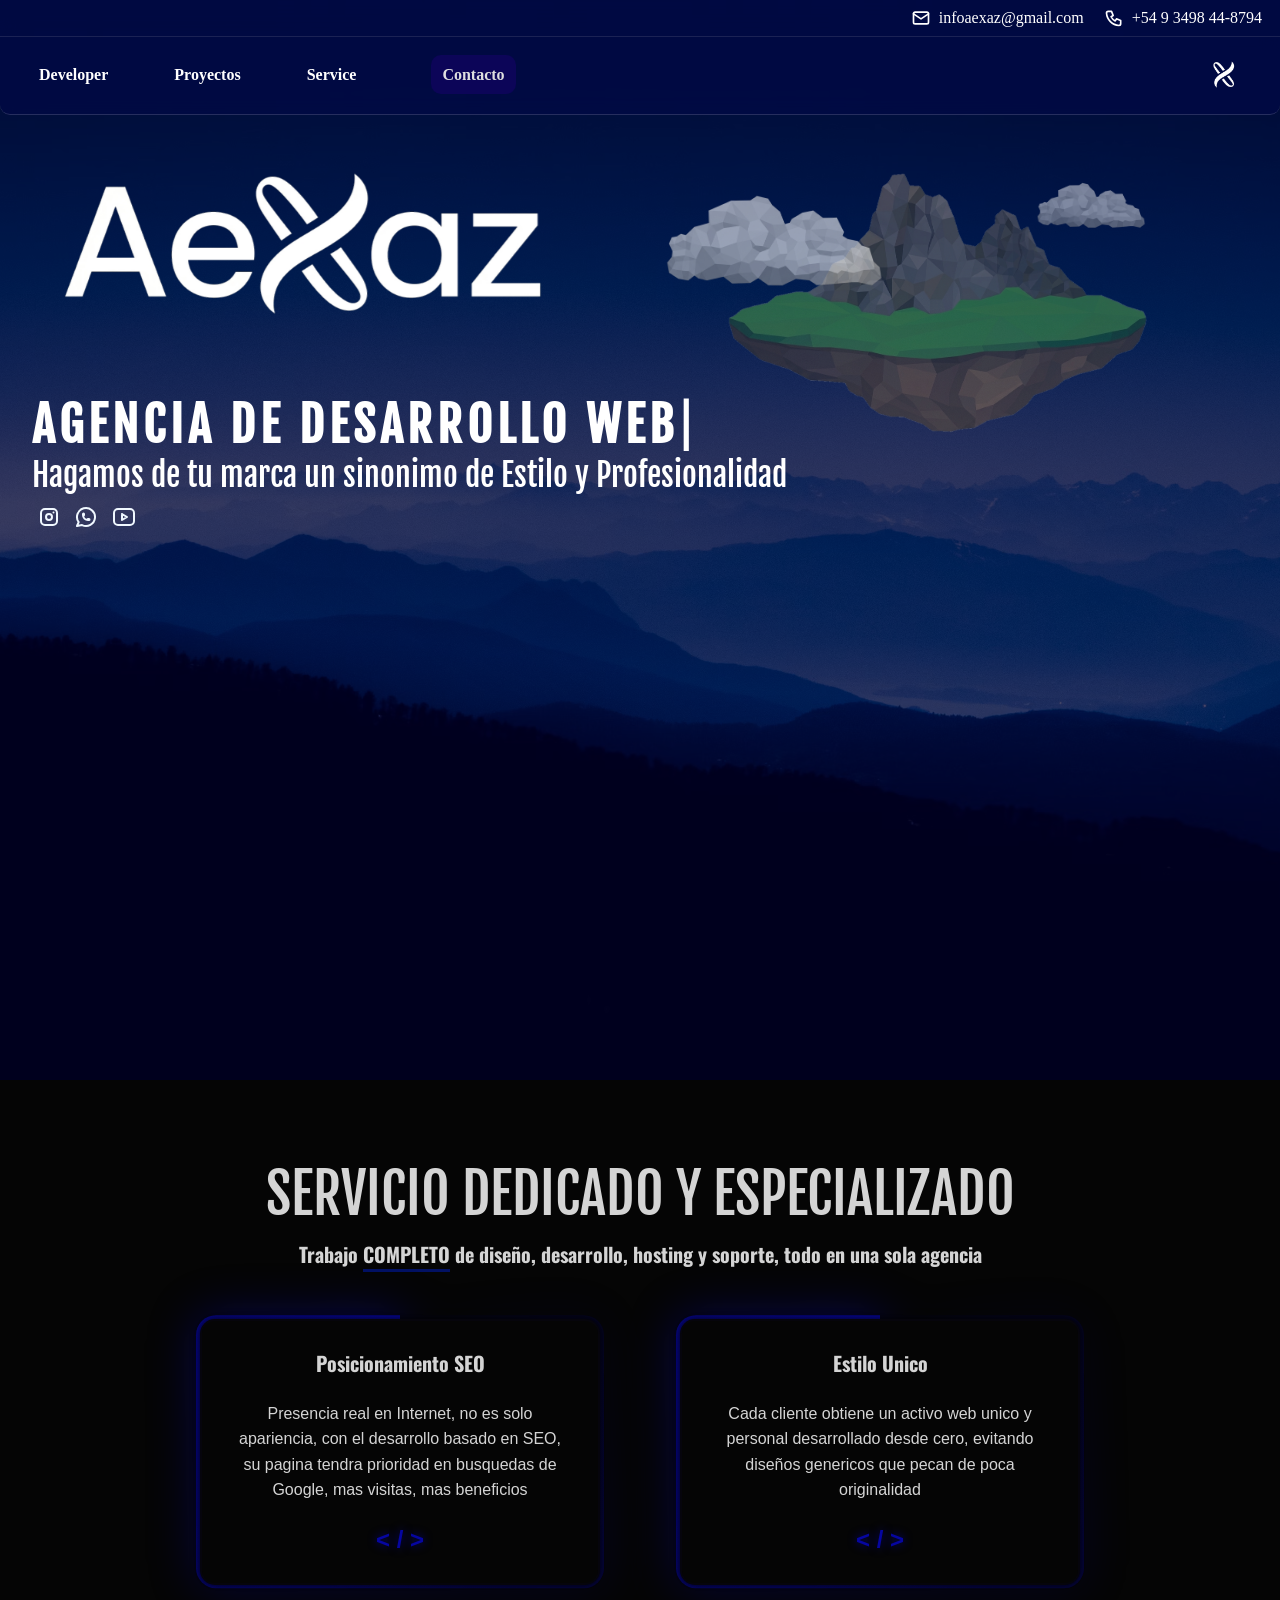
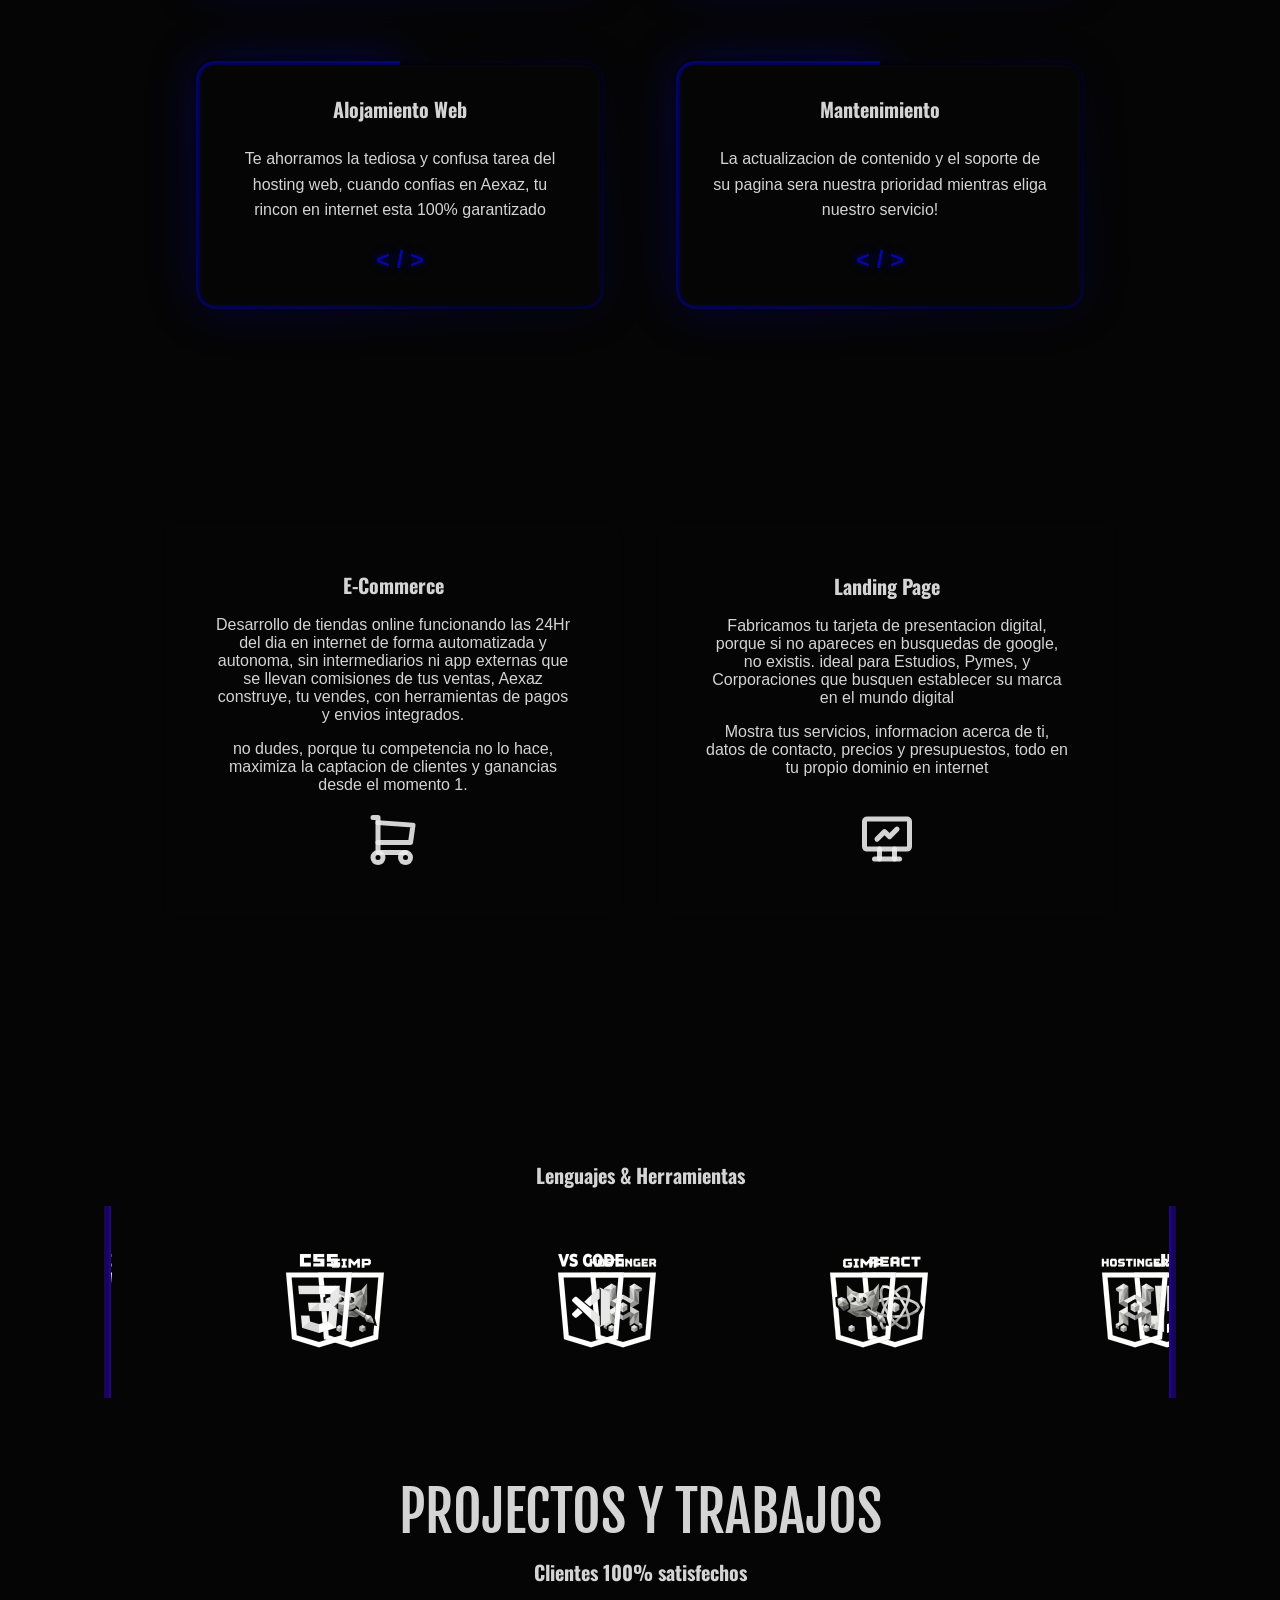
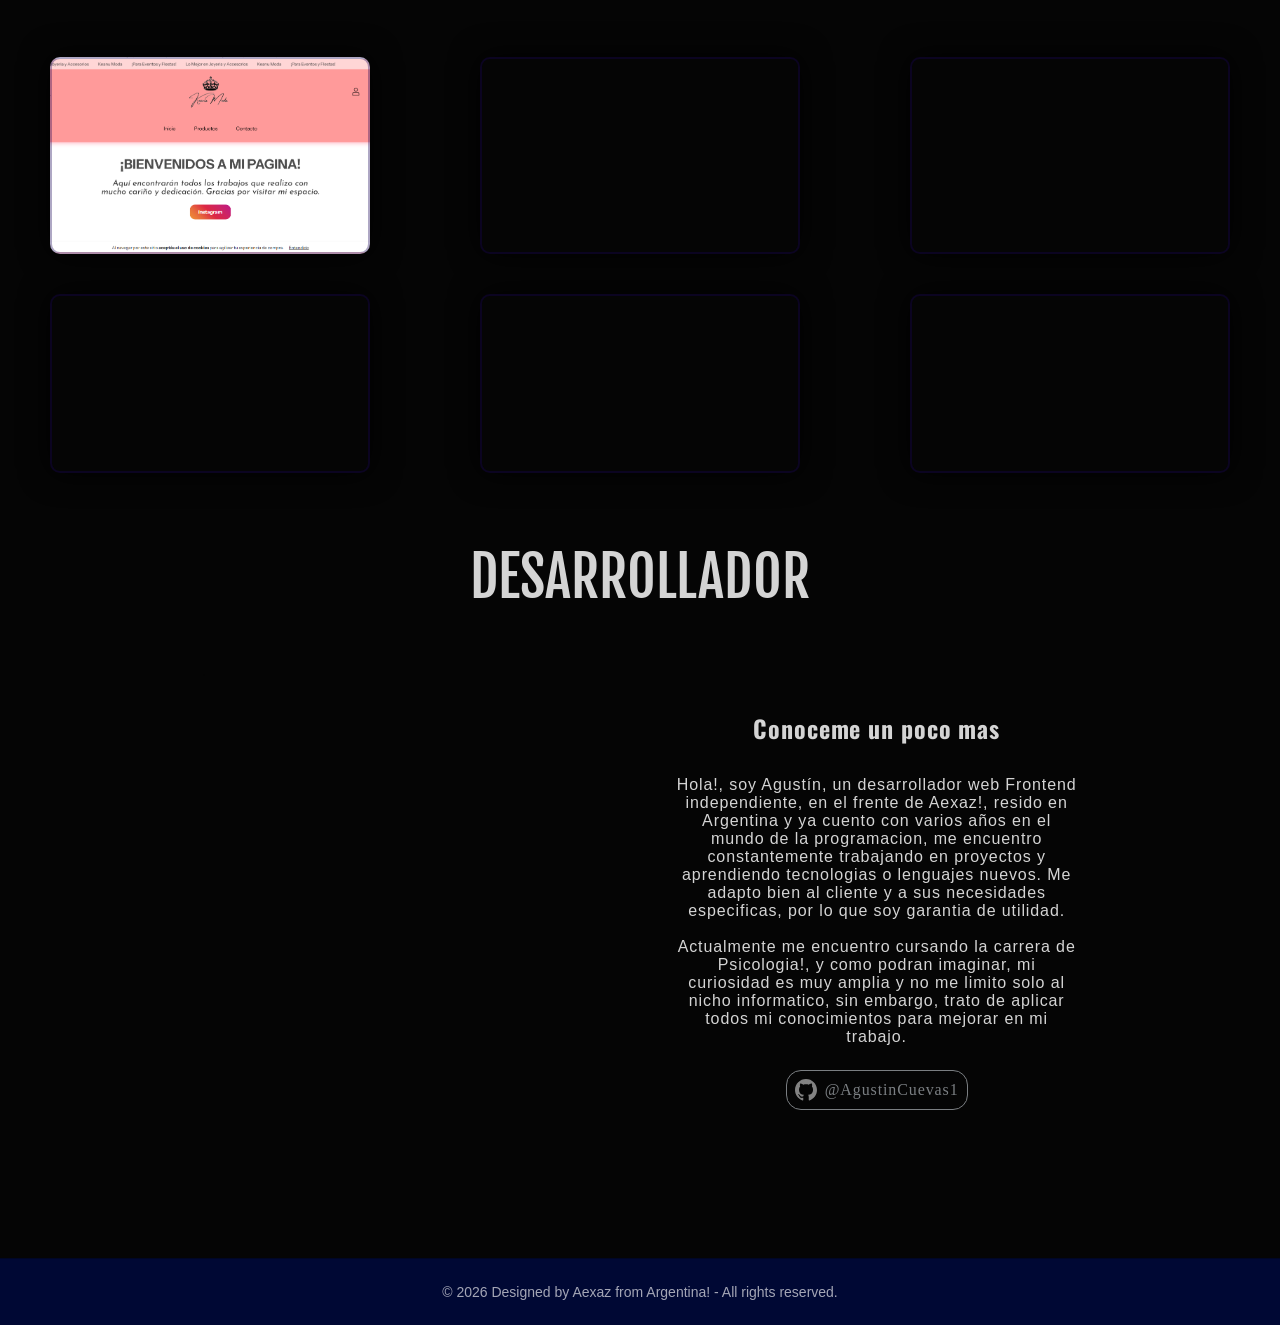
==== commit baf14a64: "Add files via upload" ====
--- a/index.html
+++ b/index.html
@@ -5,7 +5,7 @@
     <meta http-equiv="X-UA-Compatible" content="IE=edge">
     <meta name="viewport" content="width=device-width, initial-scale=1.0">
     <link rel="stylesheet" href="styles.css">
-    <link rel="icon" href="./IMGs/icono.png" type="image/png">
+    <link rel="icon" href="./IMGs/favicon.png" type="image/png">
     <link rel="preconnect" href="https://fonts.googleapis.com">
     <link rel="preconnect" href="https://fonts.gstatic.com" crossorigin>
     <link href="https://fonts.googleapis.com/css2?family=Fjalla+One&display=swap" rel="stylesheet">
@@ -52,7 +52,7 @@
              <div class></div>   
                 <img class="header__logo" src="./IMGs/logo AC development.png" alt="Logo de AC Development" title="Logo de AC Development">
                 <h1>Agencia de Desarrollo Web<span class="guion_parpadeo">|</span></h1>
-                <h2 class="h2dwf">Hagamos de tu marca un sinonimo de Estilo y Profecionalidad</h2>
+                <h2 class="h2dwf">Hagamos de tu marca un sinonimo de Estilo y Profesionalidad</h2>
                 <a href="#">
                 <svg class="svg-main" xmlns="http://www.w3.org/2000/svg" width="24" height="24" viewBox="0 0 24 24" fill="none" stroke="currentColor" stroke-width="2" stroke-linecap="round" stroke-linejoin="round" class="icon icon-tabler icons-tabler-outline icon-tabler-brand-instagram">
                 <path stroke="none" d="M0 0h24v24H0z" fill="none" />
@@ -79,7 +79,7 @@
         <div class="principal__container">
             <section class="section_skills" id="skills" data-aos="fade-up">
                 <h2>SERVICIO DEDICADO Y ESPECIALIZADO</h2>
-                    <h3>Trabajo <strong>COMPLETO</strong> de diseño, hosting y soporte, todo en una sola agencia, Aexaz</h3>
+                    <h3>Trabajo <strong>COMPLETO</strong> de diseño, desarrollo, hosting y soporte, todo en una sola agencia</h3>
                         <div class="section_skills__grid">
                             <div class="services__container">
                                 <h3>Posicionamiento SEO</h3>
@@ -105,15 +105,30 @@
             </section>    
             <section class="section_responsive">
                     <div class="section_responsive__container" data-aos="fade-up">
-                        <h3>Diseño Responsive</h3>
-                        <p>Adaptacion a todos los dispositivos</p>
-                            <img src="./IMGs/Fone.png" alt="Foto de un Celular con una pagina web dentro" title="Celular Diseño Resposive" class="section_responsive__img">
-                            </img>
+                        <h3>E-Commerce</h3>
+                        <p>Desarrollo de tiendas online funcionando las 24Hr del dia en internet de forma automatizada y autonoma, sin intermediarios ni app externas que se llevan comisiones de tus ventas, Aexaz construye, tu vendes, con herramientas de pagos y envios integrados.</p>
+                        <p>no dudes, porque tu competencia no lo hace, maximiza la captacion de clientes y ganancias desde el momento 1. </p>
+                        <svg  xmlns="http://www.w3.org/2000/svg" width="60" height="60" viewBox="0 0 24 24" fill="none" stroke="currentColor" stroke-width="2" stroke-linecap="round" stroke-linejoin="round" class="icon icon-tabler icons-tabler-outline icon-tabler-shopping-cart">
+                    	<path stroke="none" d="M0 0h24v24H0z" fill="none" />
+	                    <path d="M4 19a2 2 0 1 0 4 0a2 2 0 1 0 -4 0" />
+	                    <path d="M15 19a2 2 0 1 0 4 0a2 2 0 1 0 -4 0" />
+                        <path d="M17 17h-11v-14h-2" />
+                        <path d="M6 5l14 1l-1 7h-13" />
+                    </svg>
                     </div>
                     <div class="section_responsive__container" data-aos="fade-up">
-                        <h3>Accesibilidad</h3>
-                        <p>Diseño inclusivo que garantiza la experiencia para todos</p>
-                        <img src="./IMGs/Accesibilidad.png" alt="Foto ilustrativa sobre accesibilidad web" title="Accesibilidad Web" class="section_responsive__img img--accesweb" >
+                        <h3>Landing Page</h3>
+                        <p>Fabricamos tu tarjeta de presentacion digital, porque si no apareces en busquedas de google, no existis.
+                        ideal para Estudios, Pymes, y Corporaciones que busquen establecer su marca en el mundo digital</p>
+                        <p>Mostra tus servicios, informacion acerca de ti, datos de contacto, precios y presupuestos, todo en tu propio dominio en internet</p>
+                        <svg  class="svg-rc" xmlns="http://www.w3.org/2000/svg" width="60" height="60" viewBox="0 0 24 24" fill="none" stroke="currentColor" stroke-width="2" stroke-linecap="round" stroke-linejoin="round" class="icon icon-tabler icons-tabler-outline icon-tabler-device-analytics">
+                        <path stroke="none" d="M0 0h24v24H0z" fill="none" />
+                        <path d="M3 5a1 1 0 0 1 1 -1h16a1 1 0 0 1 1 1v10a1 1 0 0 1 -1 1h-16a1 1 0 0 1 -1 -1l0 -10" />
+                        <path d="M7 20l10 0" />
+                        <path d="M9 16l0 4" />
+                        <path d="M15 16l0 4" />
+                        <path d="M8 12l3 -3l2 2l3 -3" />
+                    </svg>
                     </div>
             </section>
             <section class="section_empresas">
--- a/styles.css
+++ b/styles.css
@@ -3,6 +3,7 @@
     box-sizing: border-box;
     padding: 0;
     transition: background-color .35s ease, color .35s ease, border-color .35s ease, box-shadow .35s ease, transform .35s ease, opacity .35s ease;
+    scrollbar-color: blue;
 }
 
 html {
@@ -202,7 +203,7 @@
     color: white;
 }
 .cs__item:hover {
-    color: rgba(4, 207, 221, 0.849);
+    color: rgb(8, 43, 240);
 }
 .cs__item svg {
     width: 20px;
@@ -237,13 +238,16 @@
     overflow: hidden;
     animation: softFadeUp 0.9s ease-out both;
 }
+.main__container a {
+    text-decoration: none;
+}
 
 .h2dwf, .h3slogan {
     text-align: left;
 }
 
 .svg-main {
-    text-decoration: none;
+    margin: 0rem .3rem;
     height: auto;
     stroke: aliceblue;
 }
@@ -375,7 +379,7 @@
 }
 
 .nav__ul {
-
+    list-style: none;
 }
 
 .nav__item {
@@ -530,41 +534,40 @@
     font-weight: 900;
 }
 .section_responsive {
+    padding: 7rem;
     display: grid;
     align-items: center;
-    justify-content: space-around;
-    grid-template-columns: 45% 45%;
-    margin-bottom: 80px;
+    align-content: center;
+    justify-items: center;
+    justify-content: center;
+    gap: 2rem;
+    grid-template-columns: repeat(auto-fit, minmax(min(100px, 100%), 1fr));
+    margin-bottom: 1rem;
     animation: softFadeUp 0.9s ease-out both;
 }
 
 .section_responsive__container {
     display: grid;
+    align-items: center;
+    align-content: center;
+    justify-items: center;
+    justify-content: center;
     border: 2px solid rgba(23, 5, 88, 0.01);
     border-radius: 20px;
-    padding: 20px;
-    align-items: center;
-    justify-content: center;
+    padding: 3rem;
+    gap: 1rem;
+    height: 25rem;
     box-shadow: 0 0 30px transparent;
     transition: box-shadow .3s, border .3s, transform .3s !important;
 }
 
 .section_responsive__container:hover {
+        color: rgba(25, 12, 167, 0.829);
         box-shadow: 0 0 30px rgb(12, 5, 88);
         border: 2px solid rgba(23, 5, 88, 0.882);
-        transform: translateY(-2px);
-}
-
-.section_responsive__img {
-    display: block;
-    max-width: 100%;
-    max-height: 100%;
-}
-
-.img--accesweb {
-    display: block;
-    max-width: 100%;
-    max-height: 100%;
+}
+.svg-rc {
+    margin-top: 1rem 
 }
 
 
@@ -842,44 +845,93 @@
 
 @media screen and (max-width: 599px) {
 
-h1 {
-    font-size: 2.2rem;
-    letter-spacing: 2px;
-}
-
-
-.h2dwf {
-    font-size: 1.9rem;
-}
-
-.h3slogan {
-    margin: 0 0rem;
-    font-size: 1.5rem;
-    font-weight: 100;
-}
-
-.contact__section {
-    display: none;
-}
-
-.header__img {
-    display: none;
-}
-
-.header__logo {
-    max-width: 20rem;
-}
-
-.contenedor_header {
-    min-width: 0;
-    padding: 2.5rem 1rem;
-}
-
-.header {
-    min-height: 100vh;
-    padding-bottom: 2rem;
-}
-
+    h1 {
+        font-size: clamp(2rem, 9vw, 3rem);
+        letter-spacing: 2px;
+    }
+
+    .h2dwf,
+    .h3slogan {
+        font-size: clamp(1.2rem, 6vw, 2rem);
+        text-align: center;
+    }
+
+    .contact__section {
+        display: flex;
+        flex-wrap: wrap;
+        justify-content: center;
+        gap: 1rem;
+        font-size: 0.9rem;
+    }
+
+    .main__section {
+        height: auto;
+        min-height: 100vh;
+        padding: 2rem;
+        position: relative;
+    }
+
+    .overlay {
+        left: 0;
+        width: 100%;
+        height: 100vh;
+    }
+
+    .main__container {
+        width: min(100%, 34rem);
+        margin: 0 auto;
+        padding: 0 0.5rem;
+        text-align: center;
+    }
+
+    .header__logo {
+        display: block;
+        width: min(18rem, 80vw);
+        margin-top: 13rem;
+        margin-left: auto;
+        margin-right: auto;
+    }
+
+.tierra-flotante-container {
+    opacity: 0.5;
+    z-index: 3;
+    width: 55%;
+    position: absolute;
+    top: 150px;
+    right: 4rem;
+    animation-name: bounce;
+    animation-duration: 15s;
+    animation-iteration-count: infinite;
+}
+.nube-container {
+    opacity: 0.6;
+    z-index: 3;
+    width: 60%;
+    position: absolute;
+    top: 140px;
+    right: 4.5rem;
+    animation-name: bounce;
+    animation-duration: 10s;
+    animation-iteration-count: infinite;
+}
+.nube2 {
+    opacity: 0.5;
+    z-index: 4;
+    width: 30%;
+    top: 160px;
+    right: 2rem;
+    animation-duration: 13s;
+}
+.tierra-flotante-container img{
+    width: 80%;
+}
+.nube-container img {
+    width: 40%;
+}
+.nube2 img {
+    width: 50%;
+
+}
 
 .nav {
     flex-direction: row;
@@ -926,100 +978,90 @@
     width: 100%;
 }
 
-.section_skills__grid {
-    margin-bottom: 3rem;
-    display: grid;
-    grid-template-columns: 5rem 5rem 5rem;
-    gap: 1rem;
-    padding: 40px 0;
-    animation: softFadeUp 0.9s ease-out both;
-    border-bottom: 1px solid white;
-    border-bottom-left-radius: 1px;
-    border-top-right-radius: 1px;
-}
-
-.grid__img {
-    display: block;
-    max-width: 100%;
-    padding: 10px;
-    margin: 0 auto;
-}
-
-.grid__img:hover {
-    padding: 8px;
-    box-shadow: 0 0 30px rgb(12, 5, 88);
-    border: 2px solid rgba(23, 5, 88, 0.798);
-    transform: translateY(-3px);
-}
-
-.grid__h3 {
-    display: none;
-}
-
-.section_responsive {
-    grid-template-columns: 1fr;
-    gap: 3rem;
-}
-
-.section_responsive__container {
-    width: 100%;
-    padding: 1.5rem;
-    align-items: center;
-    justify-content: center;
-    
-}
-
-.section_responsive__img {
-    padding: 0;
-    display: block;
-    width: 100%;
-    max-width: 100%;
-    max-height: none;
-}
-
-.section_projects h2 {
-    font-size: 3rem;
-
-}
-
-.section_projects__grid {
-    grid-template-columns: 1fr;
-    gap: 1.5rem;
-    align-items: center;
-    justify-content: center;
-}
-
-.section_project__container {
-    width: 100%;
-    min-width: 0;
-}
-
-.container__overlay {
-    min-width: auto;
-    min-height: auto;
-    padding: 2rem 1.5rem;
-}
-
-.section_aboutme {
-    grid-template-columns: 1fr;
-    gap: 1.5rem;
-    justify-content: center;
-}
-
-.aboutme--img {
-    width: 100%;
-}
-
-.section_aboutme__text {
-    padding: 1.5rem 0;
-}
-
-.footer {
-    padding: 20px 15px;
-}
-
-.acercademih2 {
-    font-size: 2.3rem;
-}
-
-}
+    .section_skills__grid {
+        margin-bottom: 3rem;
+        display: grid;
+        grid-template-columns: minmax(0, 1fr);
+        gap: 2rem;
+        padding: 2.5rem 0;
+        animation: softFadeUp 0.9s ease-out both;
+    }
+
+    .services__container {
+        width: 100%;
+        max-width: 100%;
+        padding: 1.5rem;
+        margin: 0 auto;
+    }
+
+    .section_responsive {
+        padding: 2.5rem 0.5rem;
+        grid-template-columns: minmax(0, 1fr);
+        gap: 1.5rem;
+    }
+
+    .section_responsive__container {
+        width: min(100%, 32rem);
+        height: auto;
+        min-height: 20rem;
+        padding: 1.5rem;
+        align-items: center;
+        justify-content: center;
+    }
+
+    .section_projects h2 {
+        font-size: clamp(1.8rem, 7vw, 2.6rem);
+    }
+
+    .section_projects__grid {
+        grid-template-columns: minmax(0, 1fr);
+        gap: 1.5rem;
+        align-items: center;
+        justify-items: center;
+    }
+
+    .section_project__container {
+        width: min(100%, 24rem);
+        min-width: 0;
+    }
+
+    .container__overlay {
+        min-width: auto;
+        min-height: auto;
+        padding: 2rem 1.5rem;
+    }
+
+    .section_aboutme {
+        grid-template-columns: minmax(0, 1fr);
+        gap: 1.5rem;
+        justify-content: center;
+    }
+
+    .aboutme--img {
+        width: 100%;
+        max-width: 22rem;
+        margin: 0 auto;
+        display: block;
+    }
+
+    .section_aboutme__text {
+        padding: 1.5rem 0;
+    }
+
+    .passarella__container {
+        width: 100%;
+        border-left: 1px solid rgba(34, 4, 133, 0.7);
+        border-right: 1px solid rgba(34, 4, 133, 0.7);
+        box-shadow: -3px 0 0 rgba(34, 4, 133, 0.45), 3px 0 0 rgba(34, 4, 133, 0.45);
+    }
+
+    .footer {
+        padding: 20px 15px;
+        text-align: center;
+    }
+
+    .acercademih2 {
+        font-size: clamp(1.8rem, 7vw, 2.3rem);
+    }
+
+}
